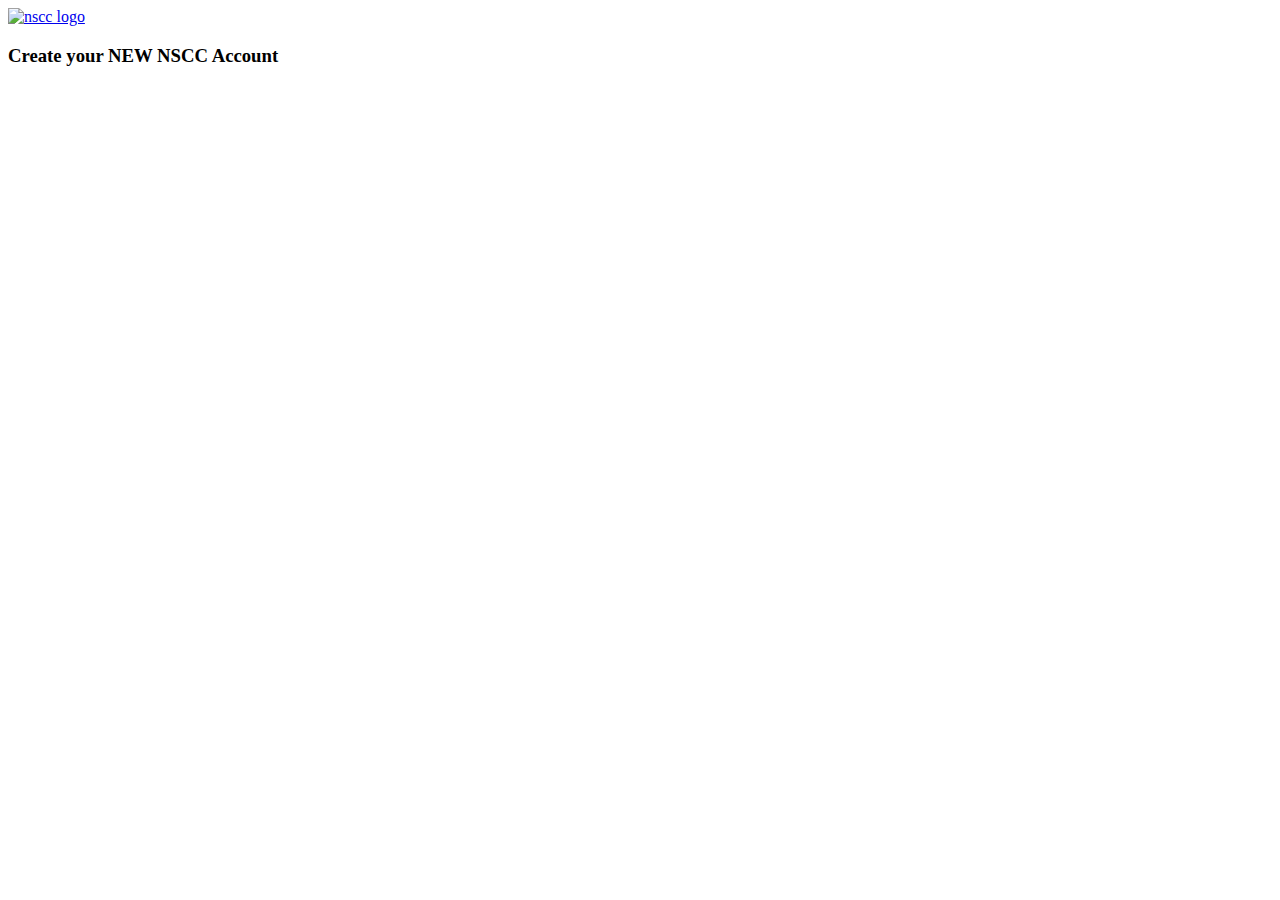
==== index.html @ 23b32c22 "commit" ====
<!DOCTYPE html>
<html lang="en">
	<head>
		<meta charset="utf-8" />
		<meta name="viewport" content="width=device-width, initial-scale=1, shrink-to-fit=no" />
		<meta name="description" content="" />
		<meta name="author" content="" />
		<title>Account Creation Form</title>
		<!-- favicon -->
		<link rel="icon" type="image/x-icon" href="im/favicon.ico" />
		<!-- fonts -->
		<link href="https://fonts.googleapis.com/css2?family=Open+Sans:ital,wght@0,300;0,400;0,600;0,700;0,800;1,300;1,400;1,600;1,700;1,800&display=swap" rel="stylesheet" />
		<!-- core theme ccs (includes bootstrap) -->
		<link href="css/styles.css" rel="stylesheet" />
		<link href="css/custom.css" rel="stylesheet" />
	</head>
	<body>
		<!-- responsive navbar -->
		<nav class="navbar navbar-expand-lg">
			<div class="container">
				<a class="navbar-brand" href="#"><img src="im/logo.png" alt="nscc logo" /></a>
			</div>
		</nav>
		<!-- end responsive navbar -->

		<!-- page content-->
		<div class="container">
			<div class="row bg_grey">
				<div class="col padding-x-15 padding-y-20">
					<h3>Create your NEW NSCC Account</h3>
				</div>
			</div>
		</div>
		<!-- end page content -->

		<!-- bootstrap core js -->
		<script src="https://cdn.jsdelivr.net/npm/bootstrap@5.2.3/dist/js/bootstrap.bundle.min.js"></script>
		<!-- core theme js -->
		<script src="js/scripts.js"></script>
	</body>
</html>
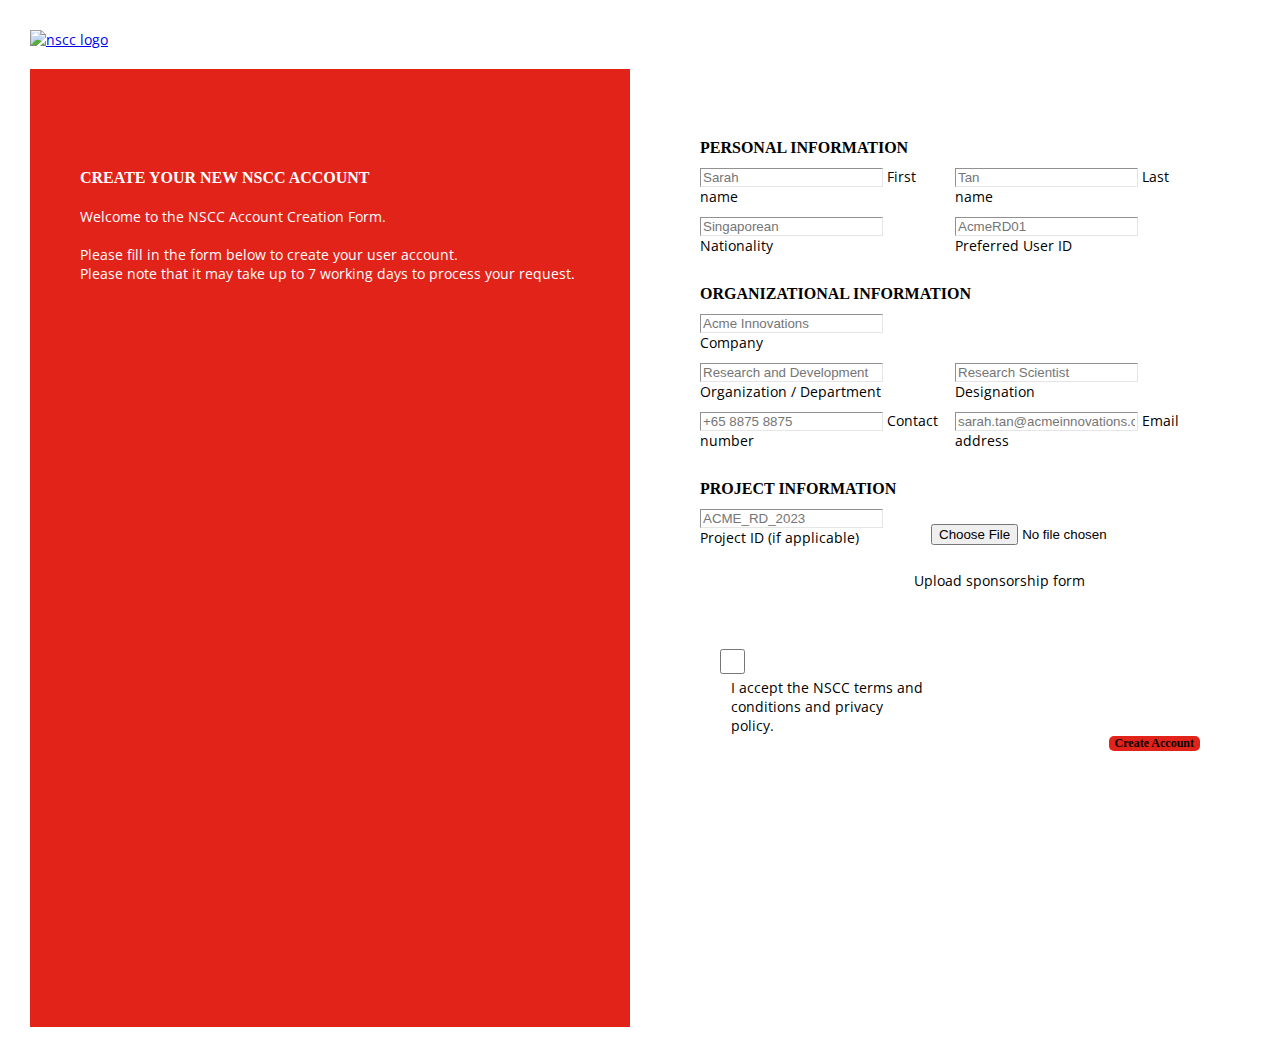
==== commit 79ce1f7f: "commit homepage change" ====
--- a/index.html
+++ b/index.html
@@ -13,25 +13,196 @@
 		<!-- core theme ccs (includes bootstrap) -->
 		<link href="css/styles.css" rel="stylesheet" />
 		<link href="css/custom.css" rel="stylesheet" />
+		<script src="https://www.google.com/recaptcha/api.js" async defer></script>
 	</head>
 	<body>
-		<!-- responsive navbar -->
-		<nav class="navbar navbar-expand-lg">
-			<div class="container">
+		<div class="new-container container-flex">
+			<navbar>
 				<a class="navbar-brand" href="#"><img src="im/logo.png" alt="nscc logo" /></a>
-			</div>
-		</nav>
-		<!-- end responsive navbar -->
-
-		<!-- page content-->
-		<div class="container">
-			<div class="row bg_grey">
-				<div class="col padding-x-15 padding-y-20">
-					<h3>Create your NEW NSCC Account</h3>
+			</navbar>
+			<div class="new-row row-flex">
+				<div class="start-content" id="start-content">
+					<h3>Create your new NSCC Account</h3>
+					<p>
+						Welcome to the NSCC Account Creation Form.<br />
+						<br />
+						Please fill in the form below to create your user account.<br class="hide-sm" />
+						Please note that it may take up to 7 working days to process your request.
+					</p>
+					<div class="hide-lg" style="display: flex; flex-direction: row; justify-content: flex-end">
+						<button id="continue0" type="button" class="btn btn-primary"><h4>Get started</h4></button>
+					</div>
+				</div>
+				<div class="form-content" id="form-content">
+					<div class="progress-bar vert-flex hide-md" id="progress-bar">
+						<span id="dot-1" class="dot"><h3 class="prevent-select">1</h3></span>
+						<div id="progress-line-1" class="progress-line">
+							<div id="progress-line-one" style="display: block; width: 0%; background-color: #e2231a"></div>
+						</div>
+						<span id="dot-2" class="dot"><h3 class="prevent-select">2</h3></span>
+						<div id="progress-line-2" class="progress-line">
+							<div id="progress-line-two" style="display: block; width: 0%; background-color: #e2231a"></div>
+						</div>
+						<span id="dot-3" class="dot"><h3 class="prevent-select">3</h3></span>
+						<div id="progress-line-3" class="progress-line">
+							<div id="progress-line-three" style="display: block; width: 0%; background-color: #e2231a"></div>
+						</div>
+						<span id="dot-4" class="dot"><h3 class="prevent-select">4</h3></span>
+					</div>
+					<div class="step-1 step-content" id="step-1">
+						<h3>Personal Information</h3>
+						<div class="form-group">
+							<div class="input-group has-validation">
+								<div class="form-floating">
+									<input type="text" class="form-control" id="floatingInput" placeholder="Sarah" />
+									<label for="floatingInput">First name</label>
+								</div>
+								<div class="invalid-feedback">This is a mandatory field.</div>
+							</div>
+							<div class="input-group has-validation">
+								<div class="form-floating">
+									<input type="text" class="form-control" id="floatingInput" placeholder="Tan" />
+									<label for="floatingPassword">Last name</label>
+								</div>
+								<div class="invalid-feedback">This is a mandatory field.</div>
+							</div>
+						</div>
+						<div class="form-group">
+							<div class="input-group has-validation">
+								<div class="form-floating">
+									<input type="text" class="form-control" id="floatingInput" placeholder="Singaporean" />
+									<label for="floatingInput">Nationality</label>
+								</div>
+								<div class="invalid-feedback">
+									Please select a valid nationality.<br />
+									Did you mean Singaporean?
+								</div>
+							</div>
+							<div class="input-group has-validation">
+								<div class="form-floating">
+									<input type="text" class="form-control" id="floatingInput" placeholder="AcmeRD01" />
+									<label for="floatingInput">Preferred User ID</label>
+								</div>
+								<div class="invalid-feedback">Please enter a unique user ID that is 8 characters or less.</div>
+							</div>
+						</div>
+						<div class="hide-md" style="display: flex; flex-direction: row; justify-content: flex-end">
+							<button id="continue1" type="button" class="btn btn-primary"><h4>Continue</h4></button>
+						</div>
+						<line class="hide-md"></line>
+					</div>
+					<div class="step-2 step-content" id="step-2">
+						<h3>Organizational Information</h3>
+						<div class="form-group">
+							<div class="input-group has-validation">
+								<div class="form-floating">
+									<input type="text" class="form-control" id="floatingInput" placeholder="Acme Innovations" />
+									<label for="floatingInput">Company</label>
+								</div>
+								<div class="invalid-feedback">This is a mandatory field.</div>
+							</div>
+							<div class="hide-sm"></div>
+						</div>
+						<div class="form-group">
+							<div class="input-group has-validation">
+								<div class="form-floating">
+									<input type="text" class="form-control" id="floatingInput" placeholder="Research and Development" />
+									<label for="floatingInput">Organization / Department</label>
+								</div>
+								<div class="invalid-feedback">This is a mandatory field.</div>
+							</div>
+							<div class="input-group has-validation">
+								<div class="form-floating">
+									<input type="text" class="form-control" id="floatingInput" placeholder="Research Scientist" />
+									<label for="floatingInput">Designation</label>
+								</div>
+								<div class="invalid-feedback">This is a mandatory field.</div>
+							</div>
+						</div>
+						<div class="form-group">
+							<div class="input-group has-validation">
+								<div class="form-floating">
+									<input type="tel" class="form-control" id="floatingInput" placeholder="+65 8875 8875" />
+									<label for="floatingInput">Contact number</label>
+								</div>
+								<div class="invalid-feedback">Please enter a valid Singapore phone number.</div>
+							</div>
+							<div class="input-group has-validation">
+								<div class="form-floating">
+									<input type="email" class="form-control" id="floatingInput" placeholder="sarah.tan@acmeinnovations.com" />
+									<label for="floatingInput">Email address</label>
+								</div>
+								<div class="invalid-feedback">Please enter a valid email address that is not from a private email domain (e.g. gmail.com, yahoo.com).</div>
+							</div>
+						</div>
+						<div class="hide-md" style="display: flex; flex-direction: row; justify-content: flex-end">
+							<button id="continue2" type="button" class="btn btn-primary"><h4>Continue</h4></button>
+						</div>
+						<line class="hide-md"></line>
+					</div>
+					<div class="step-3 step-content" id="step-3">
+						<h3>Project Information</h3>
+						<div class="form-group">
+							<div class="form-floating">
+								<input type="text" class="form-control" id="floatingInput" placeholder="ACME_RD_2023" />
+								<label for="floatingInput">Project ID (if applicable)</label>
+							</div>
+
+							<div class="input-group has-validation">
+								<div class="row-flex-max">
+									<input class="form-control" type="file" id="formFile" style="display: flex; padding: 16px; padding-left: 22px" />
+									<label for="formFile" class="form-label">Upload sponsorship form</label>
+								</div>
+								<div class="invalid-feedback">Please upload a valid sponsorship form in PDF or Word format with extension .pdf, .doc, or .docx.</div>
+							</div>
+						</div>
+
+						<div class="hide-md" style="display: flex; flex-direction: row; justify-content: flex-end">
+							<button id="continue3" type="button" class="btn btn-primary hide-lg"><h4>Continue</h4></button>
+						</div>
+						<line class="hide-md"></line>
+					</div>
+					<div class="step-4 step-content" id="step-4">
+						<form action="?" method="POST">
+							<div class="g-recaptcha" data-sitekey="6Le_RcMlAAAAAF-Tmm2ezyxMPNfmXVCSDBYBxPvW" data-size="normal"></div>
+						</form>
+
+						<div class="form-group">
+							<div class="input-group has-validation">
+								<div class="form-control" id="floatingInput" placeholder="sarah.tan@acmeinnovations.com" style="padding: 16px">
+									<div class="form-check">
+										<input class="form-check-input" type="checkbox" value="" id="flexCheckDefault" />
+										<label class="form-check-label" for="flexCheckDefault" style="font-size: 14px">I accept the NSCC terms and conditions and privacy policy.</label>
+									</div>
+								</div>
+								<div class="invalid-feedback">Please check the box to confirm that you accept the terms and conditions and privacy policy.</div>
+							</div>
+							<div style="display: flex; justify-content: flex-end; align-items: flex-end">
+								<div style="display: flex; flex-direction: row; justify-content: flex-end">
+									<button id="submit-button" type="button" class="btn btn-primary"><h4>Create Account</h4></button>
+								</div>
+							</div>
+						</div>
+
+						<line class="hide-md"></line>
+					</div>
 				</div>
 			</div>
 		</div>
-		<!-- end page content -->
+
+		<!-- HTML code for the overlay -->
+		<div id="overlay" class="overlay-container" style="display: none">
+			<div class="white-box">
+				<iframe src="https://embed.lottiefiles.com/animation/96237"></iframe>
+			</div>
+		</div>
+
+		<script src="js/custom.js"></script>
+
+		<!-- bootstrap core js -->
+		<script src="https://cdn.jsdelivr.net/npm/bootstrap@5.2.3/dist/js/bootstrap.bundle.min.js"></script>
+		<!-- core theme js -->
+		<script src="js/scripts.js"></script>
 
 		<!-- bootstrap core js -->
 		<script src="https://cdn.jsdelivr.net/npm/bootstrap@5.2.3/dist/js/bootstrap.bundle.min.js"></script>
--- a/css/custom.css
+++ b/css/custom.css
@@ -0,0 +1,414 @@
+/********** color **********/
+:root {
+	--color-offwhite: #e5e5e5;
+	--color-red: #e2231a;
+	--color-green: #cbcdc2;
+	--color-cool-grey: #788691;
+	--color-blue: #275da5;
+	--color-error-red: #f4333d;
+	--color-white: #ffffff;
+	--color-black: #000000;
+
+	--navbar-height: 62.1px;
+}
+
+/********** fonts **********/
+@font-face {
+	font-family: "d-dindin-bold";
+	src: url("../fonts/d-din-bold-webfont.woff2") format("woff2"), url("../fonts/d-din-bold-webfont.woff") format("woff");
+	font-weight: normal;
+	font-style: normal;
+}
+
+body {
+	font-family: "Open Sans", Arial, Helvetica, sans-serif;
+	font-size: 14px;
+
+	margin: 12px 15px;
+	padding: 0;
+
+	display: flex;
+	flex-direction: column;
+	justify-content: space-between;
+	row-gap: 12px;
+
+	height: 100vh;
+	overflow: hidden;
+}
+
+h6,
+.h6,
+h5,
+.h5,
+h4,
+.h4,
+h3,
+.h3,
+h2,
+.h2,
+h1,
+.h1,
+p,
+.p {
+	margin: 0;
+	padding: 0;
+}
+
+h3 {
+	font-family: "d-dindin-bold", serif;
+	font-size: 16px;
+	text-transform: uppercase;
+}
+
+h4 {
+	font-family: "d-dindin-bold", serif;
+	font-size: 12px;
+	line-height: 13px;
+
+	display: flex;
+	align-items: center;
+	text-align: center;
+
+	margin-top: 0rem;
+	margin-bottom: 0rem;
+}
+
+/********** flex **********/
+.flex {
+	display: flex;
+	flex-direction: column;
+	justify-content: space-between;
+	row-gap: 30px;
+}
+
+.vert-flex {
+	display: flex;
+	flex-direction: row;
+	justify-content: space-between;
+
+	align-items: center;
+}
+
+/********** navbar **********/
+.navbar-brand img {
+	width: 160px;
+	height: auto;
+}
+
+/********** button **********/
+.btn-primary {
+	--bs-btn-padding-y: 7px;
+	--bs-btn-padding-x: 20px;
+	background: var(--color-red);
+	border-radius: 5px;
+	border: var(--color-red);
+}
+
+.form-check-label {
+	display: flex;
+	padding-left: 15px;
+}
+
+.form-check-input {
+	width: 25px;
+	height: 25px;
+	box-shadow: none !important;
+}
+
+.form-check-input:focus {
+	border-width: 1.5px;
+	border-color: var(--color-blue);
+	background-color: var(--color-offwhite);
+}
+
+.form-check-input:checked {
+	background-color: var(--color-blue);
+}
+
+/********** line **********/
+line {
+	height: 1px;
+	background-color: var(--color-black);
+}
+
+/********** progress bar **********/
+.dot {
+	height: 40px;
+	width: 40px;
+	background-color: var(--color-offwhite);
+	border-radius: 50%;
+	display: inline-block;
+
+	color: var(--color-white);
+
+	border-style: solid;
+	border-width: 1.5px;
+	border-color: var(--color-white);
+
+	display: flex;
+	justify-content: center;
+	align-items: center;
+}
+
+.dot-red {
+	background-color: var(--color-red);
+}
+
+.progress-line {
+	display: flex;
+
+	height: 1.5px;
+	background-color: var(--color-offwhite);
+	flex-grow: 1;
+}
+
+/* Set the size of the progress bar */
+.progress-bar {
+	width: 100%;
+}
+
+/********** form field **********/
+.form-control {
+	box-shadow: none !important;
+	border-width: 1px;
+	border-color: var(--color-offwhite);
+}
+
+.form-control:focus {
+	border-width: 1.5px;
+	border-color: var(--color-blue);
+}
+
+.was-validated .form-control:invalid,
+.form-control.is-invalid {
+	border-width: 1.5px;
+	border-color: var(--color-error-red);
+	fill: var(--color-error-red);
+	background-image: url("data:image/svg+xml,%3csvg xmlns='http://www.w3.org/2000/svg' viewBox='0 0 12 12' width='12' height='12' fill='none' stroke='%23f4333d'%3e%3ccircle cx='6' cy='6' r='4.5'/%3e%3cpath stroke-linejoin='round' d='M5.8 3.6h.4L6 6.5z'/%3e%3ccircle cx='6' cy='8.2' r='.6' fill='%23f4333d' stroke='none'/%3e%3c/svg%3e");
+}
+
+.invalid-feedback {
+	display: none;
+	color: var(--color-error-red);
+	margin-top: 10px;
+	padding-left: 5px;
+	padding-right: 5px;
+}
+
+.form-label {
+	margin-top: 10px;
+	padding-left: 5px;
+	padding-right: 5px;
+}
+
+/********** mobile **********/
+body {
+	height: 100vh;
+	overflow: auto;
+	margin: 0;
+}
+
+.container-flex {
+	display: flex;
+	flex-direction: column;
+	gap: 12px;
+
+	padding: 12px 15px;
+}
+
+.row-flex {
+	display: grid;
+	grid-auto-flow: row;
+	grid-auto-columns: 1fr;
+	gap: 20px;
+}
+
+.row-flex-max {
+	display: grid;
+	grid-auto-flow: row;
+	grid-auto-columns: 1fr;
+	width: 100%;
+}
+
+.start-content {
+	flex-grow: 1;
+	color: var(--color-black);
+	background-color: var(--color-offwhite);
+	overflow-y: auto;
+
+	display: flex;
+	flex-direction: column;
+	gap: 30px;
+
+	padding: 50px 25px;
+}
+
+.form-content {
+	flex-grow: 1;
+	overflow-y: auto;
+
+	display: flex;
+	flex-direction: column;
+	gap: 30px;
+
+	padding: 25px 15px;
+}
+
+.form-group {
+	display: grid;
+	grid-auto-flow: row;
+	grid-auto-columns: 1fr;
+	gap: 10px;
+}
+
+.step-content {
+	display: flex;
+	flex-direction: column;
+	gap: 10px;
+}
+
+.hide-sm {
+	display: none;
+}
+
+/********** tablets **********/
+@media (min-width: 768px) {
+	body {
+		height: 100vh;
+		overflow: auto;
+		margin: 0;
+	}
+
+	.container-flex {
+		display: flex;
+		flex-direction: column;
+		gap: 16px;
+
+		padding: 16px 22px;
+	}
+
+	.row-flex {
+		display: grid;
+		grid-auto-flow: row;
+		grid-auto-columns: 1fr;
+		gap: 20px;
+	}
+
+	.start-content {
+		flex-grow: 1;
+		color: var(--color-black);
+		background-color: var(--color-offwhite);
+		overflow-y: auto;
+
+		display: flex;
+		flex-direction: column;
+		gap: 20px;
+
+		padding: 75px 35px;
+	}
+
+	.form-content {
+		flex-grow: 1;
+		background-color: var(--color-white);
+		overflow: auto;
+
+		display: flex;
+		flex-direction: column;
+		gap: 30px;
+
+		padding: 70px 50px;
+	}
+
+	.form-group {
+		display: grid;
+		grid-auto-flow: column;
+		grid-auto-columns: 1fr;
+		gap: 10px;
+	}
+
+	.hide-md {
+		display: none !important;
+	}
+
+	.hide-sm {
+		display: block;
+	}
+}
+
+/********** laptops **********/
+@media (min-width: 992px) {
+	body {
+		height: 100vh;
+		overflow: none;
+		margin: 0;
+	}
+
+	.container-flex {
+		display: flex;
+		flex-direction: column;
+		gap: 20px;
+
+		padding: 30px;
+	}
+
+	.row-flex {
+		display: grid;
+		grid-auto-flow: column;
+		grid-auto-columns: 1fr;
+		gap: 20px;
+	}
+	.start-content {
+		flex-grow: 1;
+		height: calc(100vh - var(--navbar-height) - 80px);
+		color: var(--color-white);
+		background-color: var(--color-red);
+		overflow-y: auto;
+
+		display: flex;
+		flex-direction: column;
+		gap: 20px;
+
+		padding: 100px 50px;
+	}
+	.form-content {
+		height: calc(100vh - var(--navbar-height) - 80px);
+		overflow: scroll;
+	}
+	.hide-md {
+		display: none !important;
+	}
+	.hide-lg {
+		display: none !important;
+	}
+	.hide-sm {
+		display: block;
+	}
+}
+
+/********** utilities **********/
+.prevent-select {
+	-webkit-user-select: none; /* Safari */
+	-ms-user-select: none; /* IE 10 and IE 11 */
+	user-select: none; /* Standard syntax */
+}
+
+/********** overlay **********/
+.overlay-container {
+	position: fixed;
+	z-index: 999;
+	top: 0;
+	left: 0;
+	width: 100%;
+	height: 100%;
+	background-color: rgba(0, 0, 0, 0.5);
+}
+
+.white-box {
+	position: absolute;
+	top: 50%;
+	left: 50%;
+	transform: translate(-50%, -50%);
+	background-color: white;
+	padding: 20px;
+	border-radius: 5px;
+}
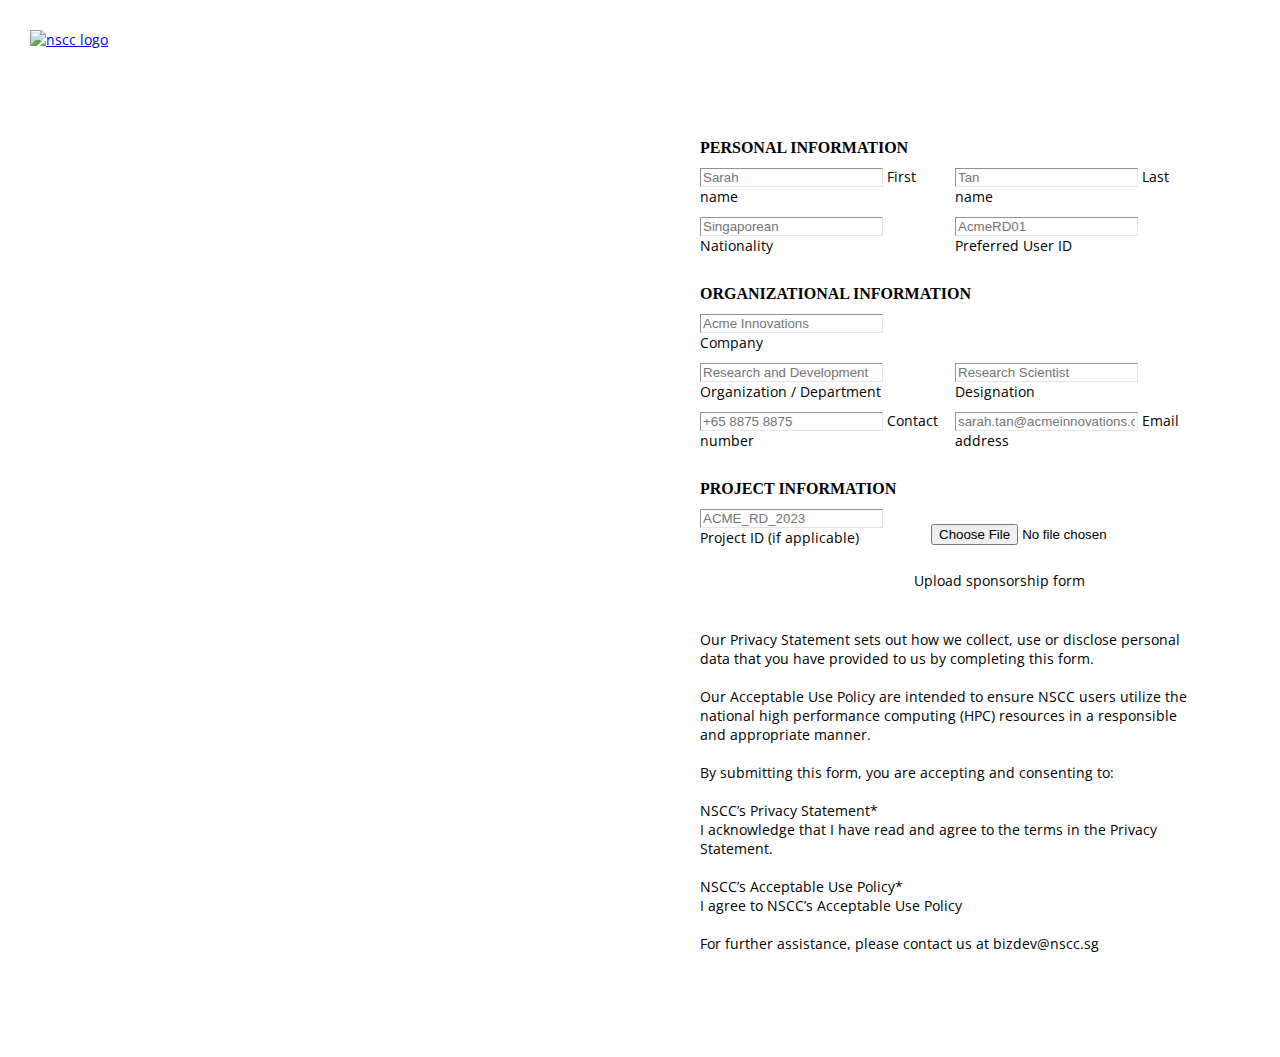
==== commit 8fbad89f: "commit homepage change" ====
--- a/index.html
+++ b/index.html
@@ -21,16 +21,19 @@
 				<a class="navbar-brand" href="#"><img src="im/logo.png" alt="nscc logo" /></a>
 			</navbar>
 			<div class="new-row row-flex">
-				<div class="start-content" id="start-content">
+				<div class="start-content background-image" id="start-content">
 					<h3>Create your new NSCC Account</h3>
 					<p>
-						Welcome to the NSCC Account Creation Form.<br />
+						Welcome to National Supercomputing Centre ("NSCC") Account Creation Form.<br />
 						<br />
-						Please fill in the form below to create your user account.<br class="hide-sm" />
-						Please note that it may take up to 7 working days to process your request.
+						Please complete the form to request for a user account.<br class="hide-sm" />
+						Kindly note that it will take 7 working days to process the creation of user account.
 					</p>
+					<div style="background-color: white; height: 1px"></div>
 					<div class="hide-lg" style="display: flex; flex-direction: row; justify-content: flex-end">
-						<button id="continue0" type="button" class="btn btn-primary"><h4>Get started</h4></button>
+						<button id="continue0" type="button" class="btn btn-primary">
+							<h4>Get started</h4>
+						</button>
 					</div>
 				</div>
 				<div class="form-content" id="form-content">
@@ -87,7 +90,9 @@
 							</div>
 						</div>
 						<div class="hide-md" style="display: flex; flex-direction: row; justify-content: flex-end">
-							<button id="continue1" type="button" class="btn btn-primary"><h4>Continue</h4></button>
+							<button id="continue1" type="button" class="btn btn-primary">
+								<h4>Continue</h4>
+							</button>
 						</div>
 						<line class="hide-md"></line>
 					</div>
@@ -135,8 +140,14 @@
 								<div class="invalid-feedback">Please enter a valid email address that is not from a private email domain (e.g. gmail.com, yahoo.com).</div>
 							</div>
 						</div>
-						<div class="hide-md" style="display: flex; flex-direction: row; justify-content: flex-end">
-							<button id="continue2" type="button" class="btn btn-primary"><h4>Continue</h4></button>
+						<div class="hide-md" style="display: flex; flex-direction: row; justify-content: space-between">
+							<button id="back1" type="button" class="btn btn-back">
+								<img src="im/back.svg" alt="Back Arrow" />
+								<h4>Back</h4>
+							</button>
+							<button id="continue2" type="button" class="btn btn-primary">
+								<h4>Continue</h4>
+							</button>
 						</div>
 						<line class="hide-md"></line>
 					</div>
@@ -157,8 +168,14 @@
 							</div>
 						</div>
 
-						<div class="hide-md" style="display: flex; flex-direction: row; justify-content: flex-end">
-							<button id="continue3" type="button" class="btn btn-primary hide-lg"><h4>Continue</h4></button>
+						<div class="hide-md" style="display: flex; flex-direction: row; justify-content: space-between">
+							<button id="back2" type="button" class="btn btn-back">
+								<img src="im/back.svg" alt="Back Arrow" />
+								<h4>Back</h4>
+							</button>
+							<button id="continue3" type="button" class="btn btn-primary">
+								<h4>Continue</h4>
+							</button>
 						</div>
 						<line class="hide-md"></line>
 					</div>
@@ -166,6 +183,22 @@
 						<form action="?" method="POST">
 							<div class="g-recaptcha" data-sitekey="6Le_RcMlAAAAAF-Tmm2ezyxMPNfmXVCSDBYBxPvW" data-size="normal"></div>
 						</form>
+
+						<p>
+							Our Privacy Statement sets out how we collect, use or disclose personal data that you have provided to us by completing this form.<br /><br />
+
+							Our Acceptable Use Policy are intended to ensure NSCC users utilize the national high performance computing (HPC) resources in a responsible and appropriate manner.<br /><br />
+
+							By submitting this form, you are accepting and consenting to:<br /><br />
+
+							NSCC’s Privacy Statement*<br />
+							I acknowledge that I have read and agree to the terms in the Privacy Statement.<br /><br />
+
+							NSCC’s Acceptable Use Policy*<br />
+							I agree to NSCC’s Acceptable Use Policy<br /><br />
+
+							For further assistance, please contact us at bizdev@nscc.sg
+						</p>
 
 						<div class="form-group">
 							<div class="input-group has-validation">
@@ -177,10 +210,14 @@
 								</div>
 								<div class="invalid-feedback">Please check the box to confirm that you accept the terms and conditions and privacy policy.</div>
 							</div>
-							<div style="display: flex; justify-content: flex-end; align-items: flex-end">
-								<div style="display: flex; flex-direction: row; justify-content: flex-end">
-									<button id="submit-button" type="button" class="btn btn-primary"><h4>Create Account</h4></button>
-								</div>
+							<div class="button-group">
+								<button id="back3" type="button" class="btn btn-back hide-md">
+									<img src="im/back.svg" alt="Back Arrow" />
+									<h4>Back</h4>
+								</button>
+								<button id="submit-button" type="button" class="btn btn-primary">
+									<h4>Create Account</h4>
+								</button>
 							</div>
 						</div>
 
--- a/css/custom.css
+++ b/css/custom.css
@@ -104,6 +104,29 @@
 	border: var(--color-red);
 }
 
+.btn-back {
+	display: flex;
+	flex-direction: row;
+	gap: 2px;
+
+	padding: 7px 5px;
+}
+
+.btn-back > h4 {
+	color: var(--color-black);
+	opacity: 25%;
+}
+
+.btn-back > img {
+	padding-top: 2px;
+}
+
+.button-group {
+	display: flex;
+	justify-content: space-between;
+	align-items: flex-end;
+}
+
 .form-check-label {
 	display: flex;
 	padding-left: 15px;
@@ -162,7 +185,6 @@
 	flex-grow: 1;
 }
 
-/* Set the size of the progress bar */
 .progress-bar {
 	width: 100%;
 }
@@ -201,6 +223,14 @@
 	padding-right: 5px;
 }
 
+.background-image {
+	background-image: url("/im/background-night.jpg");
+	background-size: cover;
+	background-position: center;
+	height: 100%;
+	width: auto;
+}
+
 /********** mobile **********/
 body {
 	height: 100vh;
@@ -231,9 +261,10 @@
 }
 
 .start-content {
+	height: calc(100vh - var(--navbar-height) - 36px);
 	flex-grow: 1;
-	color: var(--color-black);
-	background-color: var(--color-offwhite);
+	color: var(--color-white);
+	background-color: var(--color-white);
 	overflow-y: auto;
 
 	display: flex;
@@ -295,9 +326,10 @@
 	}
 
 	.start-content {
+		height: calc(100vh - var(--navbar-height) - 48px);
 		flex-grow: 1;
-		color: var(--color-black);
-		background-color: var(--color-offwhite);
+		color: var(--color-white);
+		background-color: var(--color-white);
 		overflow-y: auto;
 
 		display: flex;
@@ -324,6 +356,12 @@
 		grid-auto-flow: column;
 		grid-auto-columns: 1fr;
 		gap: 10px;
+	}
+
+	.button-group {
+		display: flex;
+		justify-content: flex-end;
+		align-items: flex-end;
 	}
 
 	.hide-md {
@@ -361,7 +399,7 @@
 		flex-grow: 1;
 		height: calc(100vh - var(--navbar-height) - 80px);
 		color: var(--color-white);
-		background-color: var(--color-red);
+		background-color: var(--color-white);
 		overflow-y: auto;
 
 		display: flex;
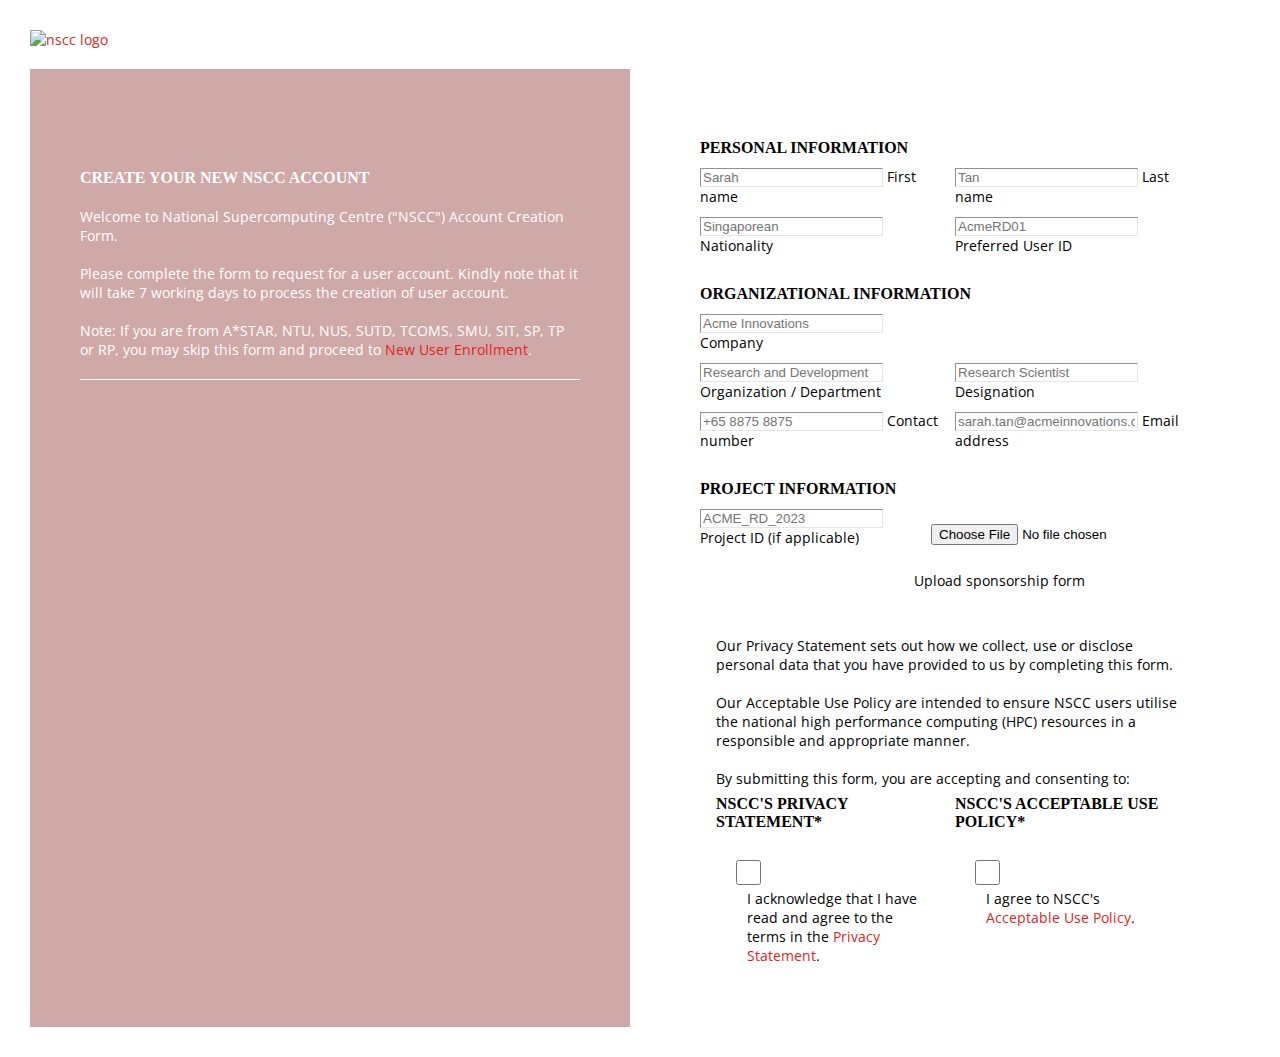
==== commit c09b3534: "commit homepage change" ====
--- a/index.html
+++ b/index.html
@@ -24,10 +24,9 @@
 				<div class="start-content background-image" id="start-content">
 					<h3>Create your new NSCC Account</h3>
 					<p>
-						Welcome to National Supercomputing Centre ("NSCC") Account Creation Form.<br />
-						<br />
-						Please complete the form to request for a user account.<br class="hide-sm" />
-						Kindly note that it will take 7 working days to process the creation of user account.
+						Welcome to National Supercomputing Centre ("NSCC") Account Creation Form.<br /><br />
+						Please complete the form to request for a user account. Kindly note that it will take 7 working days to process the creation of user account.<br /><br />
+						Note: If you are from A*STAR, NTU, NUS, SUTD, TCOMS, SMU, SIT, SP, TP or RP, you may skip this form and proceed to <a href="https://user.nscc.sg/saml/">New User Enrollment</a>.
 					</p>
 					<div style="background-color: white; height: 1px"></div>
 					<div class="hide-lg" style="display: flex; flex-direction: row; justify-content: flex-end">
@@ -180,36 +179,52 @@
 						<line class="hide-md"></line>
 					</div>
 					<div class="step-4 step-content" id="step-4">
-						<form action="?" method="POST">
-							<div class="g-recaptcha" data-sitekey="6Le_RcMlAAAAAF-Tmm2ezyxMPNfmXVCSDBYBxPvW" data-size="normal"></div>
-						</form>
-
-						<p>
-							Our Privacy Statement sets out how we collect, use or disclose personal data that you have provided to us by completing this form.<br /><br />
-
-							Our Acceptable Use Policy are intended to ensure NSCC users utilize the national high performance computing (HPC) resources in a responsible and appropriate manner.<br /><br />
-
-							By submitting this form, you are accepting and consenting to:<br /><br />
-
-							NSCC’s Privacy Statement*<br />
-							I acknowledge that I have read and agree to the terms in the Privacy Statement.<br /><br />
-
-							NSCC’s Acceptable Use Policy*<br />
-							I agree to NSCC’s Acceptable Use Policy<br /><br />
-
-							For further assistance, please contact us at bizdev@nscc.sg
-						</p>
-
-						<div class="form-group">
-							<div class="input-group has-validation">
-								<div class="form-control" id="floatingInput" placeholder="sarah.tan@acmeinnovations.com" style="padding: 16px">
-									<div class="form-check">
-										<input class="form-check-input" type="checkbox" value="" id="flexCheckDefault" />
-										<label class="form-check-label" for="flexCheckDefault" style="font-size: 14px">I accept the NSCC terms and conditions and privacy policy.</label>
+						<div class="form-control para-group">
+							<p>
+								Our Privacy Statement sets out how we collect, use or disclose personal data that you have provided to us by completing this form.<br /><br />
+								Our Acceptable Use Policy are intended to ensure NSCC users utilise the national high performance computing (HPC) resources in a responsible and appropriate manner.<br /><br />
+								By submitting this form, you are accepting and consenting to:
+							</p>
+
+							<div class="form-group">
+								<div class="step-content">
+									<h3>NSCC's Privacy Statement*</h3>
+									<div class="input-group has-validation">
+										<div class="form-control" id="floatingInput" style="padding: 16px">
+											<div class="form-check">
+												<input class="form-check-input" type="checkbox" value="" id="checkprivacystatement" />
+												<label class="form-check-label" for="checkprivacystatement" style="font-size: 14px"
+													><span>I acknowledge that I have read and agree to the terms in the <a href="https://www.nscc.sg/privacy-statement">Privacy Statement</a>.</span></label
+												>
+											</div>
+										</div>
+										<div class="invalid-feedback">Please check the box to confirm that you accept the terms and conditions and privacy policy.</div>
 									</div>
 								</div>
-								<div class="invalid-feedback">Please check the box to confirm that you accept the terms and conditions and privacy policy.</div>
-							</div>
+
+								<div class="step-content">
+									<h3>NSCC's Acceptable Use Policy*</h3>
+									<div class="input-group has-validation">
+										<div class="form-control" id="floatingInput" placeholder="sarah.tan@acmeinnovations.com" style="padding: 16px">
+											<div class="form-check">
+												<input class="form-check-input" type="checkbox" value="" id="checkaup" />
+												<label class="form-check-label" for="checkaup" style="font-size: 14px"
+													><span>I agree to NSCC's <a href="https://help.nscc.sg/aup/">Acceptable Use Policy</a>.</span></label
+												>
+											</div>
+										</div>
+										<div class="invalid-feedback">Please check the box to confirm that you accept the terms and conditions and privacy policy.</div>
+									</div>
+								</div>
+							</div>
+
+							<p>For further assistance, please contact us at <a href="mailto:bizdev@nscc.sg">bizdev@nscc.sg</a></p>
+						</div>
+
+						<div class="form-group">
+							<form action="?" method="POST">
+								<div class="g-recaptcha" data-sitekey="6Le_RcMlAAAAAF-Tmm2ezyxMPNfmXVCSDBYBxPvW" data-size="normal"></div>
+							</form>
 							<div class="button-group">
 								<button id="back3" type="button" class="btn btn-back hide-md">
 									<img src="im/back.svg" alt="Back Arrow" />
--- a/css/custom.css
+++ b/css/custom.css
@@ -8,6 +8,7 @@
 	--color-error-red: #f4333d;
 	--color-white: #ffffff;
 	--color-black: #000000;
+	--color-background: #cfa8a8;
 
 	--navbar-height: 62.1px;
 }
@@ -73,6 +74,11 @@
 	margin-bottom: 0rem;
 }
 
+a {
+	text-decoration: none;
+	color: var(--color-red);
+}
+
 /********** flex **********/
 .flex {
 	display: flex;
@@ -224,11 +230,20 @@
 }
 
 .background-image {
-	background-image: url("/im/background-night.jpg");
+	background-image: url("../im/background-optimized.jpg");
 	background-size: cover;
 	background-position: center;
 	height: 100%;
 	width: auto;
+}
+
+.para-group {
+	display: flex;
+	flex-direction: column;
+	gap: 7px;
+
+	padding: 16px;
+	font-size: 14px;
 }
 
 /********** mobile **********/
@@ -264,7 +279,7 @@
 	height: calc(100vh - var(--navbar-height) - 36px);
 	flex-grow: 1;
 	color: var(--color-white);
-	background-color: var(--color-white);
+	background-color: var(--color-background);
 	overflow-y: auto;
 
 	display: flex;
@@ -329,7 +344,7 @@
 		height: calc(100vh - var(--navbar-height) - 48px);
 		flex-grow: 1;
 		color: var(--color-white);
-		background-color: var(--color-white);
+		background-color: var(--color-background);
 		overflow-y: auto;
 
 		display: flex;
@@ -399,7 +414,7 @@
 		flex-grow: 1;
 		height: calc(100vh - var(--navbar-height) - 80px);
 		color: var(--color-white);
-		background-color: var(--color-white);
+		background-color: var(--color-background);
 		overflow-y: auto;
 
 		display: flex;
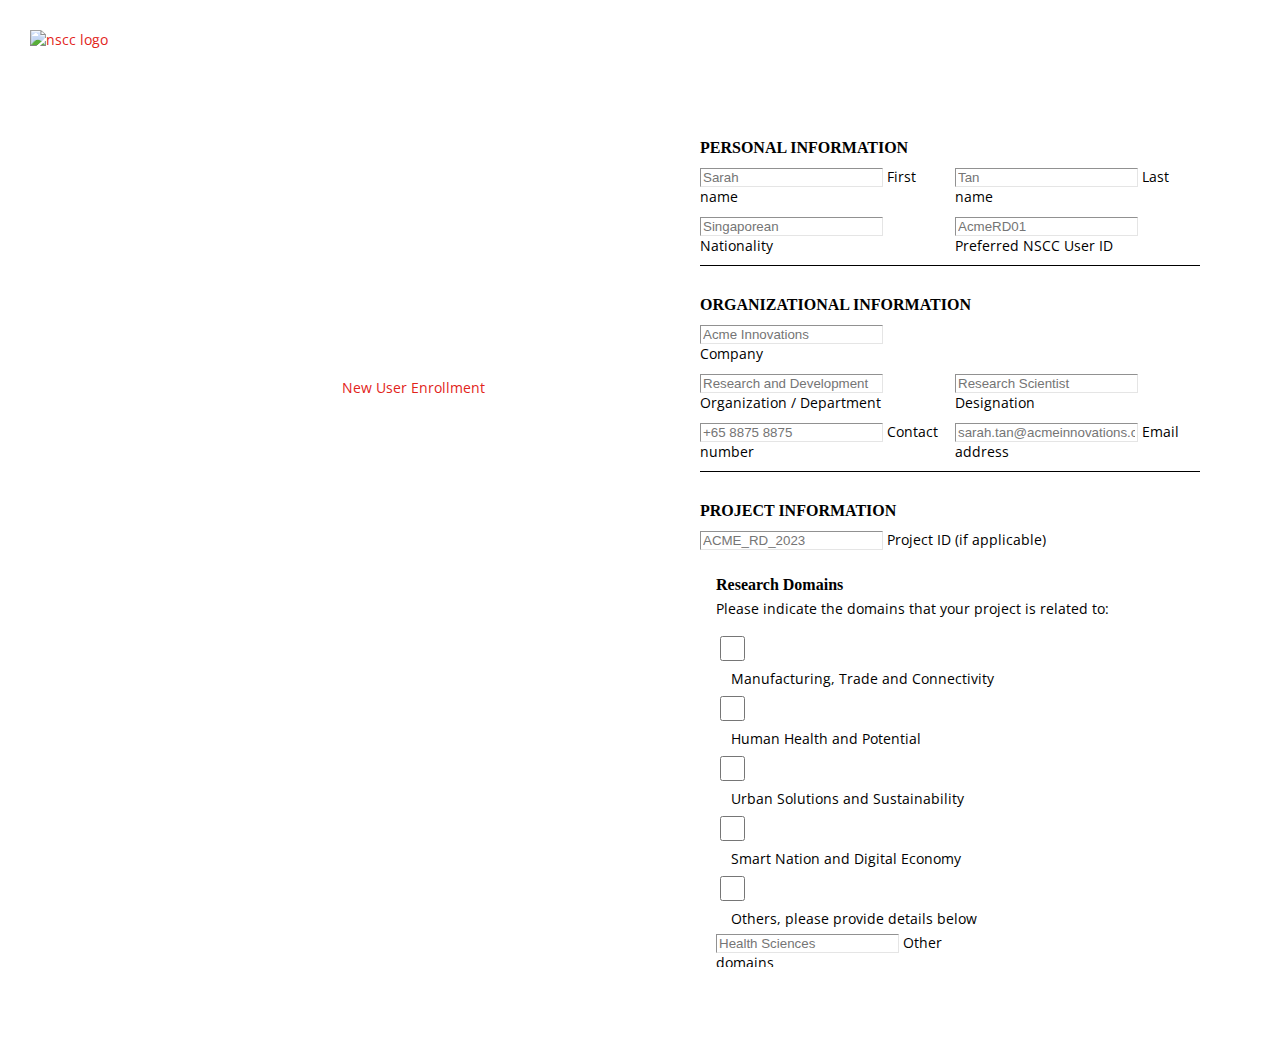
==== commit 5d8c18d4: "commit homepage change" ====
--- a/index.html
+++ b/index.html
@@ -21,20 +21,26 @@
 				<a class="navbar-brand" href="#"><img src="im/logo.png" alt="nscc logo" /></a>
 			</navbar>
 			<div class="new-row row-flex">
-				<div class="start-content background-image" id="start-content">
-					<h3>Create your new NSCC Account</h3>
-					<p>
-						Welcome to National Supercomputing Centre ("NSCC") Account Creation Form.<br /><br />
-						Please complete the form to request for a user account. Kindly note that it will take 7 working days to process the creation of user account.<br /><br />
-						Note: If you are from A*STAR, NTU, NUS, SUTD, TCOMS, SMU, SIT, SP, TP or RP, you may skip this form and proceed to <a href="https://user.nscc.sg/saml/">New User Enrollment</a>.
-					</p>
-					<div style="background-color: white; height: 1px"></div>
-					<div class="hide-lg" style="display: flex; flex-direction: row; justify-content: flex-end">
-						<button id="continue0" type="button" class="btn btn-primary">
-							<h4>Get started</h4>
-						</button>
+				<div class="video-container">
+					<video id="background-video" autoplay loop muted poster="./im/gradient.mp4">
+						<source src="./im/gradient.mp4" type="video/mp4" />
+					</video>
+					<div class="start-content" style="background: none" id="start-content">
+						<h3>Create your new NSCC Account</h3>
+						<p>
+							Welcome to National Supercomputing Centre ("NSCC") Account Creation Form.<br /><br />
+							Please complete the form to request for a user account. <br class="hide-sm" />Kindly note that it will take 7 working days to process the creation of user account.<br /><br />
+							Note: If you are from A*STAR, NTU, NUS, SUTD, TCOMS, SMU, SIT, SP, TP or RP, <br class="hide-sm" />you may skip this form and proceed to <a href="https://user.nscc.sg/saml/">New User Enrollment</a>.
+						</p>
+						<div style="background-color: white; height: 1px"></div>
+						<div class="hide-lg" style="display: flex; flex-direction: row; justify-content: flex-end">
+							<button id="continue0" type="button" class="btn btn-primary">
+								<h4>Get started</h4>
+							</button>
+						</div>
 					</div>
 				</div>
+
 				<div class="form-content" id="form-content">
 					<div class="progress-bar vert-flex hide-md" id="progress-bar">
 						<span id="dot-1" class="dot"><h3 class="prevent-select">1</h3></span>
@@ -83,17 +89,18 @@
 							<div class="input-group has-validation">
 								<div class="form-floating">
 									<input type="text" class="form-control" id="floatingInput" placeholder="AcmeRD01" />
-									<label for="floatingInput">Preferred User ID</label>
+									<label for="floatingInput">Preferred NSCC User ID</label>
 								</div>
 								<div class="invalid-feedback">Please enter a unique user ID that is 8 characters or less.</div>
 							</div>
 						</div>
+
 						<div class="hide-md" style="display: flex; flex-direction: row; justify-content: flex-end">
 							<button id="continue1" type="button" class="btn btn-primary">
 								<h4>Continue</h4>
 							</button>
 						</div>
-						<line class="hide-md"></line>
+						<line></line>
 					</div>
 					<div class="step-2 step-content" id="step-2">
 						<h3>Organizational Information</h3>
@@ -148,22 +155,95 @@
 								<h4>Continue</h4>
 							</button>
 						</div>
-						<line class="hide-md"></line>
+						<line></line>
 					</div>
 					<div class="step-3 step-content" id="step-3">
 						<h3>Project Information</h3>
-						<div class="form-group">
-							<div class="form-floating">
-								<input type="text" class="form-control" id="floatingInput" placeholder="ACME_RD_2023" />
-								<label for="floatingInput">Project ID (if applicable)</label>
-							</div>
-
-							<div class="input-group has-validation">
-								<div class="row-flex-max">
-									<input class="form-control" type="file" id="formFile" style="display: flex; padding: 16px; padding-left: 22px" />
-									<label for="formFile" class="form-label">Upload sponsorship form</label>
-								</div>
-								<div class="invalid-feedback">Please upload a valid sponsorship form in PDF or Word format with extension .pdf, .doc, or .docx.</div>
+						<div class="form-floating">
+							<input type="text" class="form-control" id="floatingInput" placeholder="ACME_RD_2023" />
+							<label for="floatingInput">Project ID (if applicable)</label>
+						</div>
+
+						<div class="form-control para-group">
+							<div class="checkbox-group">
+								<h3 style="text-transform: none">Research Domains</h3>
+								<p>Please indicate the domains that your project is related to:</p>
+							</div>
+							<div class="checkbox-group">
+								<div class="form-check">
+									<input class="form-check-input" type="checkbox" value="" id="researchdomain1" />
+									<label class="form-check-label" for="researchdomain1"> Manufacturing, Trade and Connectivity </label>
+								</div>
+								<div class="form-check">
+									<input class="form-check-input" type="checkbox" value="" id="researchdomain2" />
+									<label class="form-check-label" for="researchdomain2"> Human Health and Potential </label>
+								</div>
+								<div class="form-check">
+									<input class="form-check-input" type="checkbox" value="" id="researchdomain3" />
+									<label class="form-check-label" for="researchdomain3"> Urban Solutions and Sustainability </label>
+								</div>
+								<div class="form-check">
+									<input class="form-check-input" type="checkbox" value="" id="researchdomain4" />
+									<label class="form-check-label" for="researchdomain4"> Smart Nation and Digital Economy </label>
+								</div>
+								<div class="form-check">
+									<input class="form-check-input" type="checkbox" value="" id="researchdomain5" />
+									<label class="form-check-label" for="researchdomain5"> Others, please provide details below </label>
+								</div>
+								<div class="form-group">
+									<div class="input-group has-validation">
+										<div class="form-floating">
+											<input type="text" class="form-control" id="floatingInput" placeholder="Health Sciences" />
+											<label for="floatingInput">Other domains</label>
+										</div>
+										<div class="invalid-feedback">This field is mandatory as you selected "Others"</div>
+									</div>
+									<div class="hide-sm"></div>
+								</div>
+							</div>
+						</div>
+
+						<div class="form-control para-group">
+							<div class="checkbox-group">
+								<h3 style="text-transform: none">Research Collaboration</h3>
+								<p>Are you working with other government agencies or research collaborators?</p>
+							</div>
+							<div class="checkbox-group">
+								<div class="form-check">
+									<input class="form-check-input" type="radio" name="exampleRadios" id="researchcollaboration1" />
+									<label class="form-check-label" for="researchcollaboration1"> No </label>
+								</div>
+								<div class="form-check">
+									<input class="form-check-input" type="radio" name="exampleRadios" id="researchcollaboration2" />
+									<label class="form-check-label" for="researchcollaboration2"> Yes </label>
+								</div>
+							</div>
+							<div class="checkbox-group">
+								<p>If you answered “Yes” to the above, please indicate the name of the organization.</p>
+								<div class="form-group">
+									<div class="input-group has-validation">
+										<div class="form-floating">
+											<input type="text" class="form-control" id="floatingInput" placeholder="Acme Innovations" />
+											<label for="floatingInput">Name of organization</label>
+										</div>
+										<div class="invalid-feedback">This field is mandatory as you selected "Yes".</div>
+									</div>
+									<div class="hide-sm"></div>
+								</div>
+							</div>
+						</div>
+						<div class="form-control para-group">
+							<p>If you are part of a collaboration with existing users from NSCC Stakeholder organizations i.e. A*STAR, NTU, NUS and SUTD, please download the sponsorship form from <a href="https://www.nscc.sg/">LINK TBA by JX</a> and upload the completed form here.</p>
+
+							<div class="form-group">
+								<div class="input-group has-validation">
+									<div class="row-flex-max">
+										<input class="form-control" type="file" id="formFile" style="display: flex; padding: 16px; padding-left: 22px" />
+										<label for="formFile" class="form-label">Upload completed sponsorship form</label>
+									</div>
+									<div class="invalid-feedback">Please upload a valid sponsorship form in PDF or Word format with extension .pdf, .doc, or .docx.</div>
+								</div>
+								<div class="hide-sm"></div>
 							</div>
 						</div>
 
@@ -176,19 +256,20 @@
 								<h4>Continue</h4>
 							</button>
 						</div>
-						<line class="hide-md"></line>
+						<line></line>
 					</div>
 					<div class="step-4 step-content" id="step-4">
+						<h3>Policy Acceptance</h3>
 						<div class="form-control para-group">
 							<p>
 								Our Privacy Statement sets out how we collect, use or disclose personal data that you have provided to us by completing this form.<br /><br />
-								Our Acceptable Use Policy are intended to ensure NSCC users utilise the national high performance computing (HPC) resources in a responsible and appropriate manner.<br /><br />
+								Our Acceptable Use Policy are intended to ensure NSCC users utilize the national high performance computing (HPC) resources in a responsible and appropriate manner.<br /><br />
 								By submitting this form, you are accepting and consenting to:
 							</p>
 
 							<div class="form-group">
 								<div class="step-content">
-									<h3>NSCC's Privacy Statement*</h3>
+									<h3 style="text-transform: none">NSCC's Privacy Statement*</h3>
 									<div class="input-group has-validation">
 										<div class="form-control" id="floatingInput" style="padding: 16px">
 											<div class="form-check">
@@ -203,7 +284,7 @@
 								</div>
 
 								<div class="step-content">
-									<h3>NSCC's Acceptable Use Policy*</h3>
+									<h3 style="text-transform: none">NSCC's Acceptable Use Policy*</h3>
 									<div class="input-group has-validation">
 										<div class="form-control" id="floatingInput" placeholder="sarah.tan@acmeinnovations.com" style="padding: 16px">
 											<div class="form-check">
@@ -236,7 +317,7 @@
 							</div>
 						</div>
 
-						<line class="hide-md"></line>
+						<line></line>
 					</div>
 				</div>
 			</div>
@@ -246,6 +327,8 @@
 		<div id="overlay" class="overlay-container" style="display: none">
 			<div class="white-box">
 				<iframe src="https://embed.lottiefiles.com/animation/96237"></iframe>
+				<h3 style="text-transform: none">Your request has been submitted!</h3>
+				<p>Check your inbox for more details.</p>
 			</div>
 		</div>
 
--- a/css/custom.css
+++ b/css/custom.css
@@ -8,7 +8,7 @@
 	--color-error-red: #f4333d;
 	--color-white: #ffffff;
 	--color-black: #000000;
-	--color-background: #cfa8a8;
+	--color-background: #040218;
 
 	--navbar-height: 62.1px;
 }
@@ -136,6 +136,7 @@
 .form-check-label {
 	display: flex;
 	padding-left: 15px;
+	padding-top: 4px;
 }
 
 .form-check-input {
@@ -230,19 +231,38 @@
 }
 
 .background-image {
-	background-image: url("../im/background-optimized.jpg");
+	background-image: url("../im/gradient-static.jpg");
 	background-size: cover;
 	background-position: center;
 	height: 100%;
 	width: auto;
 }
 
+.video-container {
+	position: relative;
+}
+
+.video-container video {
+	width: 100%;
+	height: 100%;
+	position: absolute;
+	object-fit: cover;
+	z-index: -1;
+}
+
 .para-group {
 	display: flex;
 	flex-direction: column;
-	gap: 7px;
+	gap: 15px;
 
 	padding: 16px;
+	font-size: 14px;
+}
+
+.checkbox-group {
+	display: flex;
+	flex-direction: column;
+	gap: 5px;
 	font-size: 14px;
 }
 
@@ -464,4 +484,11 @@
 	background-color: white;
 	padding: 20px;
 	border-radius: 5px;
-}
+
+	display: flex;
+	flex-direction: column;
+	gap: 5px;
+
+	justify-content: center;
+	align-items: center;
+}
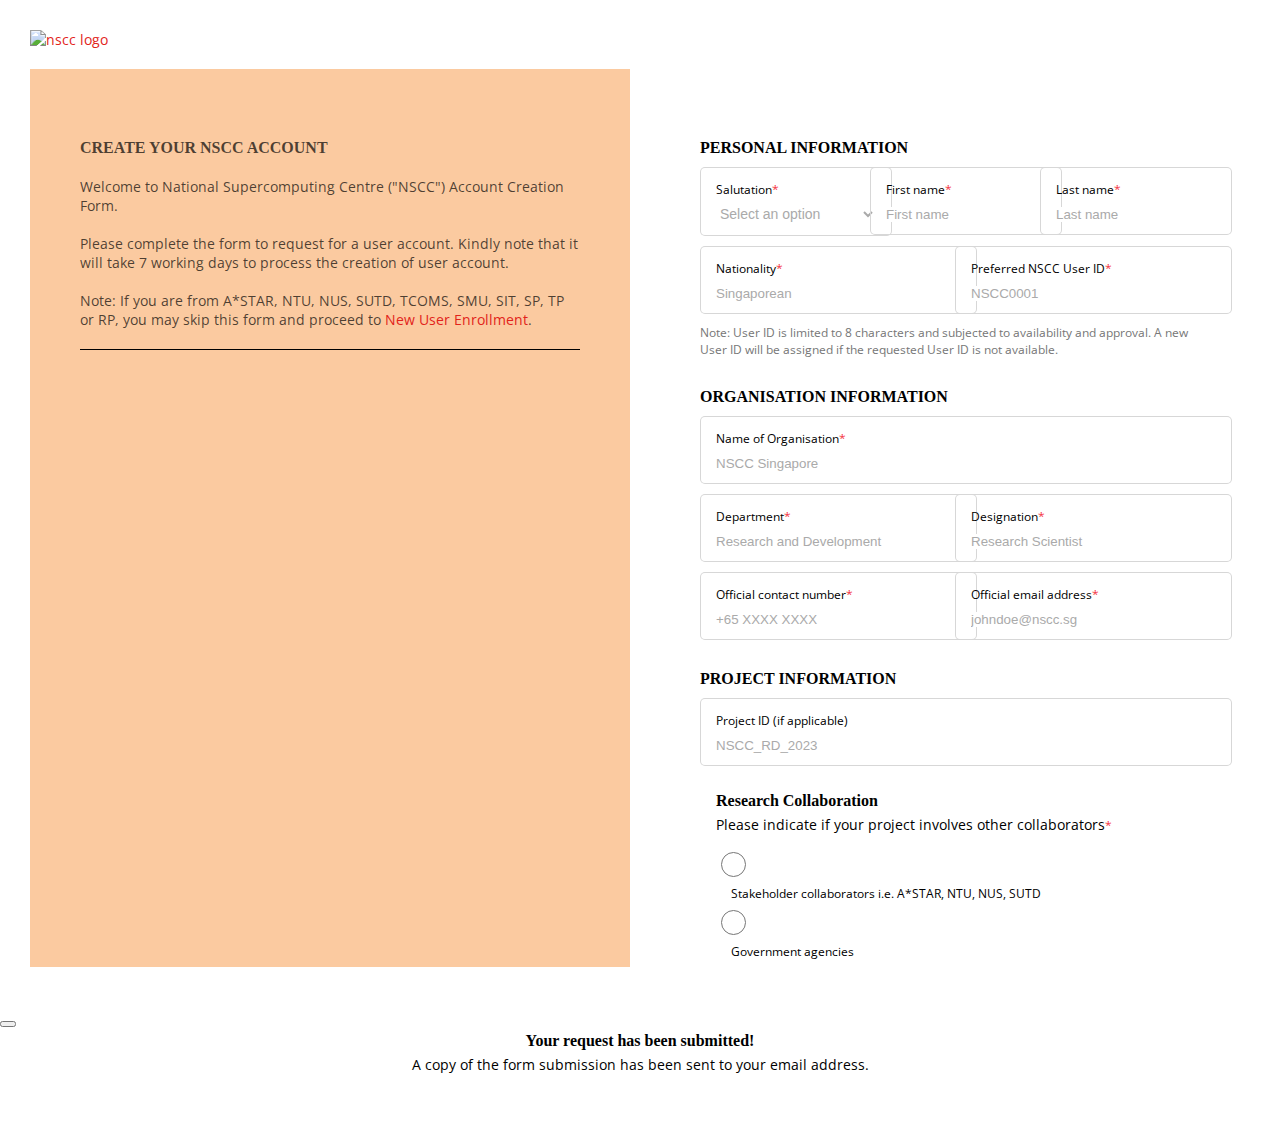
==== commit 880cbd0b: "Temp Upload" ====
--- a/index.html
+++ b/index.html
@@ -15,137 +15,200 @@
 		<link href="css/custom.css" rel="stylesheet" />
 		<script src="https://www.google.com/recaptcha/api.js" async defer></script>
 	</head>
+
 	<body>
 		<div class="new-container container-flex">
 			<navbar>
 				<a class="navbar-brand" href="#"><img src="im/logo.png" alt="nscc logo" /></a>
 			</navbar>
 			<div class="new-row row-flex">
-				<div class="video-container">
-					<video id="background-video" autoplay loop muted poster="./im/gradient.mp4">
-						<source src="./im/gradient.mp4" type="video/mp4" />
-					</video>
-					<div class="start-content" style="background: none" id="start-content">
-						<h3>Create your new NSCC Account</h3>
-						<p>
-							Welcome to National Supercomputing Centre ("NSCC") Account Creation Form.<br /><br />
-							Please complete the form to request for a user account. <br class="hide-sm" />Kindly note that it will take 7 working days to process the creation of user account.<br /><br />
-							Note: If you are from A*STAR, NTU, NUS, SUTD, TCOMS, SMU, SIT, SP, TP or RP, <br class="hide-sm" />you may skip this form and proceed to <a href="https://user.nscc.sg/saml/">New User Enrollment</a>.
-						</p>
-						<div style="background-color: white; height: 1px"></div>
-						<div class="hide-lg" style="display: flex; flex-direction: row; justify-content: flex-end">
-							<button id="continue0" type="button" class="btn btn-primary">
-								<h4>Get started</h4>
-							</button>
-						</div>
+				<div class="start-content" id="start-content">
+					<h3>Create your NSCC Account</h3>
+					<p>
+						Welcome to National Supercomputing Centre (&quot;NSCC&quot;) Account Creation Form.<br /><br />
+						Please complete the form to request for a user account. Kindly note that it will take 7 working days to process the creation of user account.<br /><br />
+						Note: If you are from A*STAR, NTU, NUS, SUTD, TCOMS, SMU, SIT, SP, TP or RP, you may skip this form and proceed to <a href="https://user.nscc.sg/saml/">New User Enrollment</a>.
+					</p>
+					<div style="background-color: black; height: 1px"></div>
+					<div class="hide-lg" style="display: flex; flex-direction: row; justify-content: flex-end">
+						<button id="continue0" type="button" class="btn btn-primary">
+							<h4>Get started</h4>
+						</button>
 					</div>
 				</div>
 
 				<div class="form-content" id="form-content">
 					<div class="progress-bar vert-flex hide-md" id="progress-bar">
-						<span id="dot-1" class="dot"><h3 class="prevent-select">1</h3></span>
+						<span id="dot-1" class="dot">
+							<h3 class="prevent-select">1</h3>
+						</span>
 						<div id="progress-line-1" class="progress-line">
 							<div id="progress-line-one" style="display: block; width: 0%; background-color: #e2231a"></div>
 						</div>
-						<span id="dot-2" class="dot"><h3 class="prevent-select">2</h3></span>
+						<span id="dot-2" class="dot">
+							<h3 class="prevent-select">2</h3>
+						</span>
 						<div id="progress-line-2" class="progress-line">
 							<div id="progress-line-two" style="display: block; width: 0%; background-color: #e2231a"></div>
 						</div>
-						<span id="dot-3" class="dot"><h3 class="prevent-select">3</h3></span>
+						<span id="dot-3" class="dot">
+							<h3 class="prevent-select">3</h3>
+						</span>
 						<div id="progress-line-3" class="progress-line">
 							<div id="progress-line-three" style="display: block; width: 0%; background-color: #e2231a"></div>
 						</div>
-						<span id="dot-4" class="dot"><h3 class="prevent-select">4</h3></span>
+						<span id="dot-4" class="dot">
+							<h3 class="prevent-select">4</h3>
+						</span>
 					</div>
 					<div class="step-1 step-content" id="step-1">
 						<h3>Personal Information</h3>
+
 						<div class="form-group">
-							<div class="input-group has-validation">
-								<div class="form-floating">
-									<input type="text" class="form-control" id="floatingInput" placeholder="Sarah" />
-									<label for="floatingInput">First name</label>
-								</div>
-								<div class="invalid-feedback">This is a mandatory field.</div>
-							</div>
-							<div class="input-group has-validation">
-								<div class="form-floating">
-									<input type="text" class="form-control" id="floatingInput" placeholder="Tan" />
-									<label for="floatingPassword">Last name</label>
-								</div>
-								<div class="invalid-feedback">This is a mandatory field.</div>
-							</div>
-						</div>
+							<div class="floating-label">
+								<div class="form-field border-normal">
+									<div>
+										<label class="required" for="salutation">Salutation</label>
+									</div>
+									<select name="salutation" id="salutation" data-validation="">
+										<option value="Default">Select an option</option>
+										<option value="Mr">Mr</option>
+										<option value="Mrs">Mrs</option>
+										<option value="Ms">Ms</option>
+										<option value="Dr">Dr</option>
+										<option value="Prof">Prof</option>
+									</select>
+								</div>
+								<span id="salutation-error" class="error-message"></span>
+							</div>
+
+							<div class="floating-label">
+								<div class="form-field border-normal" onclick="selectInputField('firstname')">
+									<div>
+										<label class="required" for="firstname">First name</label>
+									</div>
+									<div>
+										<input type="text" id="firstname" name="firstname" placeholder="First name" data-validation="required flow-g step-1" data-error-message="" onblur="removeFocusClass('firstname'); validateFormField('firstname')" onfocus="addFocusClass('firstname')" />
+									</div>
+								</div>
+								<span id="firstname-error" class="error-message"></span>
+							</div>
+
+							<div class="floating-label">
+								<div class="form-field border-normal" onclick="selectInputField('lastname')">
+									<div>
+										<label class="required" for="lastname">Last name</label>
+									</div>
+									<div>
+										<input type="text" id="lastname" name="lastname" placeholder="Last name" data-validation="required flow-g step-1" data-error-message="" onblur="removeFocusClass('lastname'); validateFormField('lastname')" onfocus="addFocusClass('lastname')" />
+									</div>
+								</div>
+								<span id="lastname-error" class="error-message"></span>
+							</div>
+						</div>
+
 						<div class="form-group">
-							<div class="input-group has-validation">
-								<div class="form-floating">
-									<input type="text" class="form-control" id="floatingInput" placeholder="Singaporean" />
-									<label for="floatingInput">Nationality</label>
-								</div>
-								<div class="invalid-feedback">
-									Please select a valid nationality.<br />
-									Did you mean Singaporean?
-								</div>
-							</div>
-							<div class="input-group has-validation">
-								<div class="form-floating">
-									<input type="text" class="form-control" id="floatingInput" placeholder="AcmeRD01" />
-									<label for="floatingInput">Preferred NSCC User ID</label>
-								</div>
-								<div class="invalid-feedback">Please enter a unique user ID that is 8 characters or less.</div>
-							</div>
-						</div>
+							<div class="floating-label">
+								<div class="form-field border-normal" onclick="selectInputField('nationality')">
+									<div>
+										<label class="required" for="nationality">Nationality</label>
+									</div>
+									<div>
+										<input type="text" id="nationality" name="nationality" placeholder="Singaporean" data-validation="required flow-g step-1" data-error-message="" onblur="removeFocusClass('nationality'); validateFormField('nationality')" onfocus="addFocusClass('nationality')" />
+									</div>
+								</div>
+								<span id="nationality-error" class="error-message"></span>
+							</div>
+
+							<div class="floating-label">
+								<div class="form-field border-normal" onclick="selectInputField('userid')">
+									<div>
+										<label class="required" for="userid">Preferred NSCC User ID</label>
+									</div>
+									<div>
+										<input type="text" id="userid" name="userid" placeholder="NSCC0001" data-validation="required flow-g userid step-1" data-error-message="" onblur="removeFocusClass('userid'); validateFormField('userid')" onfocus="addFocusClass('userid')" />
+									</div>
+								</div>
+								<span id="userid-error" class="error-message"></span>
+							</div>
+						</div>
+						<span class="help-message">Note: User ID is limited to 8 characters and subjected to availability and approval. A new User ID will be assigned if the requested User ID is not available. </span>
 
 						<div class="hide-md" style="display: flex; flex-direction: row; justify-content: flex-end">
 							<button id="continue1" type="button" class="btn btn-primary">
 								<h4>Continue</h4>
 							</button>
 						</div>
-						<line></line>
+						<line class="hide-md"></line>
 					</div>
 					<div class="step-2 step-content" id="step-2">
-						<h3>Organizational Information</h3>
+						<h3>Organisation Information</h3>
 						<div class="form-group">
-							<div class="input-group has-validation">
-								<div class="form-floating">
-									<input type="text" class="form-control" id="floatingInput" placeholder="Acme Innovations" />
-									<label for="floatingInput">Company</label>
-								</div>
-								<div class="invalid-feedback">This is a mandatory field.</div>
-							</div>
-							<div class="hide-sm"></div>
-						</div>
+							<div class="floating-label">
+								<div class="form-field border-normal" onclick="selectInputField('organisation')">
+									<div>
+										<label class="required" for="organisation">Name of Organisation</label>
+									</div>
+									<div>
+										<input type="text" id="organisation" name="organisation" placeholder="NSCC Singapore" data-validation="required flow-g step-2" data-error-message="" onblur="removeFocusClass('organisation'); validateFormField('organisation')" onfocus="addFocusClass('organisation')" />
+									</div>
+								</div>
+								<span id="organisation-error" class="error-message"></span>
+							</div>
+						</div>
+
 						<div class="form-group">
-							<div class="input-group has-validation">
-								<div class="form-floating">
-									<input type="text" class="form-control" id="floatingInput" placeholder="Research and Development" />
-									<label for="floatingInput">Organization / Department</label>
-								</div>
-								<div class="invalid-feedback">This is a mandatory field.</div>
-							</div>
-							<div class="input-group has-validation">
-								<div class="form-floating">
-									<input type="text" class="form-control" id="floatingInput" placeholder="Research Scientist" />
-									<label for="floatingInput">Designation</label>
-								</div>
-								<div class="invalid-feedback">This is a mandatory field.</div>
-							</div>
-						</div>
+							<div class="floating-label">
+								<div class="form-field border-normal" onclick="selectInputField('department')">
+									<div>
+										<label class="required" for="department">Department</label>
+									</div>
+									<div>
+										<input type="text" id="department" name="department" placeholder="Research and Development" data-validation="required flow-g step-2" data-error-message="" onblur="removeFocusClass('department'); validateFormField('department')" onfocus="addFocusClass('department')" />
+									</div>
+								</div>
+								<span id="department-error" class="error-message"></span>
+							</div>
+
+							<div class="floating-label">
+								<div class="form-field border-normal" onclick="selectInputField('designation')">
+									<div>
+										<label class="required" for="designation">Designation</label>
+									</div>
+									<div>
+										<input type="text" id="designation" name="designation" placeholder="Research Scientist" data-validation="required flow-g step-2" data-error-message="" onblur="removeFocusClass('designation'); validateFormField('designation')" onfocus="addFocusClass('designation')" />
+									</div>
+								</div>
+								<span id="designation-error" class="error-message"></span>
+							</div>
+						</div>
+
 						<div class="form-group">
-							<div class="input-group has-validation">
-								<div class="form-floating">
-									<input type="tel" class="form-control" id="floatingInput" placeholder="+65 8875 8875" />
-									<label for="floatingInput">Contact number</label>
-								</div>
-								<div class="invalid-feedback">Please enter a valid Singapore phone number.</div>
-							</div>
-							<div class="input-group has-validation">
-								<div class="form-floating">
-									<input type="email" class="form-control" id="floatingInput" placeholder="sarah.tan@acmeinnovations.com" />
-									<label for="floatingInput">Email address</label>
-								</div>
-								<div class="invalid-feedback">Please enter a valid email address that is not from a private email domain (e.g. gmail.com, yahoo.com).</div>
-							</div>
-						</div>
+							<div class="floating-label">
+								<div class="form-field border-normal" onclick="selectInputField('contact_number')">
+									<div>
+										<label class="required" for="contact_number">Official contact number</label>
+									</div>
+									<div>
+										<input type="text" id="contact_number" name="contact_number" placeholder="+65 XXXX XXXX" data-validation="required flow-g step-2" data-error-message="" onblur="removeFocusClass('contact_number'); validateFormField('contact_number')" onfocus="addFocusClass('contact_number')" />
+									</div>
+								</div>
+								<span id="contact_number-error" class="error-message"></span>
+							</div>
+
+							<div class="floating-label">
+								<div class="form-field border-normal" onclick="selectInputField('email_address')">
+									<div>
+										<label class="required" for="email_address">Official email address</label>
+									</div>
+									<div>
+										<input type="email" id="email_address" name="email_address" placeholder="johndoe@nscc.sg" data-validation="required flow-g step-2 email" data-error-message="" onblur="removeFocusClass('email_address'); validateFormField('email_address')" onfocus="addFocusClass('email_address')" />
+									</div>
+								</div>
+								<span id="email_address-error" class="error-message"></span>
+							</div>
+						</div>
+
 						<div class="hide-md" style="display: flex; flex-direction: row; justify-content: space-between">
 							<button id="back1" type="button" class="btn btn-back">
 								<img src="im/back.svg" alt="Back Arrow" />
@@ -155,21 +218,78 @@
 								<h4>Continue</h4>
 							</button>
 						</div>
-						<line></line>
-					</div>
+						<line class="hide-md"></line>
+					</div>
+					
 					<div class="step-3 step-content" id="step-3">
 						<h3>Project Information</h3>
-						<div class="form-floating">
-							<input type="text" class="form-control" id="floatingInput" placeholder="ACME_RD_2023" />
-							<label for="floatingInput">Project ID (if applicable)</label>
+						<div class="form-group">
+							<div class="floating-label">
+								<div class="form-field border-normal" onclick="selectInputField('projec_id')">
+									<div>
+										<label for="projec_id">Project ID (if applicable)</label>
+									</div>
+									<div>
+										<input type="text" id="projec_id" name="projec_id" placeholder="NSCC_RD_2023" data-validation="" data-error-message="" onblur="removeFocusClass('projec_id'); validateFormField('projec_id')" onfocus="addFocusClass('projec_id')" />
+									</div>
+								</div>
+								<span id="projec_id-error" class="error-message"></span>
+							</div>
 						</div>
 
 						<div class="form-control para-group">
 							<div class="checkbox-group">
+								<h3 style="text-transform: none">Research Collaboration</h3>
+								<p class="required">Please indicate if your project involves other collaborators</p>
+							</div>
+							<div class="checkbox-group">
+								<div class="form-check">
+									<input class="form-check-input" onclick="handleRadioChange('A')" type="radio" name="exampleRadios" id="researchcollaboration1" />
+									<label class="form-check-label" onclick="handleRadioChange('A')" for="researchcollaboration1"> Stakeholder collaborators i.e. A*STAR, NTU, NUS, SUTD </label>
+								</div>
+								<div class="form-check">
+									<input class="form-check-input" onclick="handleRadioChange('B')" type="radio" name="exampleRadios" id="researchcollaboration2" />
+									<label class="form-check-label" onclick="handleRadioChange('B')" for="researchcollaboration2"> Government agencies </label>
+								</div>
+								<div class="form-check">
+									<input class="form-check-input" onclick="handleRadioChange('C')" type="radio" name="exampleRadios" id="researchcollaboration3" />
+									<label class="form-check-label" onclick="handleRadioChange('C')" for="researchcollaboration3"> Other research collaborators such as IHLs or corporations </label>
+								</div>
+								<div class="form-check">
+									<input class="form-check-input" onclick="handleRadioChange('D')" type="radio" name="exampleRadios" id="researchcollaboration4" />
+									<label class="form-check-label" onclick="handleRadioChange('D')" for="researchcollaboration4"> The project does not involve other collaborators </label>
+								</div>
+							</div>
+							<div class="floating-label option-b">
+								<div class="form-field border-normal" onclick="selectInputField('governmentagencies')">
+									<div>
+										<label class="required" for="governmentagencies">Specify the government agencies</label>
+									</div>
+									<div>
+										<input type="text" id="governmentagencies" name="governmentagencies" placeholder="Singapore Consortium for Synthetic Biology" data-validation="required flow-c step-3" data-error-message="This field is required for the selection of &ldquo;Government agencies&rdquo;" onblur="removeFocusClass('governmentagencies'); validateFormField('governmentagencies')" onfocus="addFocusClass('governmentagencies')" />
+									</div>
+								</div>
+								<span id="governmentagencies-error" class="error-message"></span>
+							</div>
+							<div class="floating-label option-c">
+								<div class="form-field border-normal" onclick="selectInputField('otherresearchcollaborators')">
+									<div>
+										<label class="required" for="otherresearchcollaborators">Specify the other research collaborators</label>
+									</div>
+									<div>
+										<input type="text" id="otherresearchcollaborators" name="otherresearchcollaborators" placeholder="IHLs or corporations" data-validation="required flow-d step-3" data-error-message="Please specify the other research collaborators" onblur="removeFocusClass('otherresearchcollaborators'); validateFormField('otherresearchcollaborators')" onfocus="addFocusClass('otherresearchcollaborators')" />
+									</div>
+								</div>
+								<span id="otherresearchcollaborators-error" class="error-message"></span>
+							</div>
+						</div>
+
+						<div class="flow-a form-control para-group hide-start">
+							<div class="checkbox-group">
 								<h3 style="text-transform: none">Research Domains</h3>
-								<p>Please indicate the domains that your project is related to:</p>
-							</div>
-							<div class="checkbox-group">
+								<p class="required">Please indicate the domains that your project is related to</p>
+							</div>
+							<div class="checkbox-group checkbox-researchdomain">
 								<div class="form-check">
 									<input class="form-check-input" type="checkbox" value="" id="researchdomain1" />
 									<label class="form-check-label" for="researchdomain1"> Manufacturing, Trade and Connectivity </label>
@@ -190,60 +310,258 @@
 									<input class="form-check-input" type="checkbox" value="" id="researchdomain5" />
 									<label class="form-check-label" for="researchdomain5"> Others, please provide details below </label>
 								</div>
-								<div class="form-group">
-									<div class="input-group has-validation">
-										<div class="form-floating">
-											<input type="text" class="form-control" id="floatingInput" placeholder="Health Sciences" />
-											<label for="floatingInput">Other domains</label>
-										</div>
-										<div class="invalid-feedback">This field is mandatory as you selected "Others"</div>
-									</div>
-									<div class="hide-sm"></div>
-								</div>
-							</div>
-						</div>
-
-						<div class="form-control para-group">
-							<div class="checkbox-group">
-								<h3 style="text-transform: none">Research Collaboration</h3>
-								<p>Are you working with other government agencies or research collaborators?</p>
-							</div>
-							<div class="checkbox-group">
-								<div class="form-check">
-									<input class="form-check-input" type="radio" name="exampleRadios" id="researchcollaboration1" />
-									<label class="form-check-label" for="researchcollaboration1"> No </label>
-								</div>
-								<div class="form-check">
-									<input class="form-check-input" type="radio" name="exampleRadios" id="researchcollaboration2" />
-									<label class="form-check-label" for="researchcollaboration2"> Yes </label>
-								</div>
-							</div>
-							<div class="checkbox-group">
-								<p>If you answered “Yes” to the above, please indicate the name of the organization.</p>
-								<div class="form-group">
-									<div class="input-group has-validation">
-										<div class="form-floating">
-											<input type="text" class="form-control" id="floatingInput" placeholder="Acme Innovations" />
-											<label for="floatingInput">Name of organization</label>
-										</div>
-										<div class="invalid-feedback">This field is mandatory as you selected "Yes".</div>
-									</div>
-									<div class="hide-sm"></div>
-								</div>
-							</div>
-						</div>
-						<div class="form-control para-group">
-							<p>If you are part of a collaboration with existing users from NSCC Stakeholder organizations i.e. A*STAR, NTU, NUS and SUTD, please download the sponsorship form from <a href="https://www.nscc.sg/">LINK TBA by JX</a> and upload the completed form here.</p>
+								<span id="researchdomaincheckbox-error" class="error-message"></span>
+							</div>
+							<div class="floating-label" style="display: none">
+								<div class="form-field border-normal" onclick="selectInputField('otherdomains')">
+									<div>
+										<label class="required" for="otherdomains">Please specify the other domains</label>
+									</div>
+									<div>
+										<input type="text" id="otherdomains" name="otherdomains" placeholder="Other domains" data-validation="required flow-e step-3" data-error-message="" onblur="removeFocusClass('otherdomains'); validateFormField('otherdomains')" onfocus="addFocusClass('otherdomains')" />
+									</div>
+								</div>
+								<span id="otherdomains-error" class="error-message"></span>
+							</div>
+						</div>
+
+						<div class="flow-a form-control para-group">
+							<div class="checkbox-group">
+								<h3 style="text-transform: none">Project Details</h3>
+								<p class="required">Is your research project linked to a National Programme?</p>
+							</div>
+							<div class="checkbox-group">
+								<div class="form-check">
+									<input class="form-check-input" onclick="noyesChange('A')" type="radio" name="nationalprogrammeradio" id="nationalprogrammeradio1" />
+									<label class="form-check-label" onclick="noyesChange('A')" for="nationalprogrammeradio1"> No </label>
+								</div>
+								<div class="form-check">
+									<input class="form-check-input" onclick="noyesChange('B')" type="radio" name="nationalprogrammeradio" id="nationalprogrammeradio2" />
+									<label class="form-check-label" onclick="noyesChange('B')" for="nationalprogrammeradio2"> Yes </label>
+								</div>
+								<span id="nationalprogrammeradio-error" class="error-message"></span>
+							</div>
+							<div class="floating-label yesField">
+								<div class="form-field border-normal" onclick="selectInputField('nationalprogramme')">
+									<div>
+										<label class="required" for="nationalprogramme">Indicate the name of the National Programme and Implementation Agency (IA)</label>
+									</div>
+									<div>
+										<input type="text" id="nationalprogramme" name="nationalprogramme" placeholder="National Programme and Implementation Agency (IA)" data-validation="required flow-f step-3" data-error-message="This field is required for the selection of &ldquo;Yes&rdquo;" onblur="removeFocusClass('nationalprogramme'); validateFormField('nationalprogramme')" onfocus="addFocusClass('nationalprogramme')" />
+									</div>
+								</div>
+								<span id="nationalprogramme-error" class="error-message"></span>
+							</div>
+							<div class="floating-label">
+								<div class="form-field border-normal" onclick="selectInputField('projecttitle')">
+									<div>
+										<label class="required" for="projecttitle">Project title</label>
+									</div>
+									<div>
+										<input type="text" id="projecttitle" name="projecttitle" placeholder="Project Title" data-validation="required flow-a step-3" data-error-message="" onblur="removeFocusClass('projecttitle'); validateFormField('projecttitle')" onfocus="addFocusClass('projecttitle')" />
+									</div>
+								</div>
+								<span id="projecttitle-error" class="error-message"></span>
+							</div>
+
+							<div class="floating-label">
+								<div class="form-field border-normal" onclick="selectInputField('projectdescription')">
+									<div>
+										<label class="required" for="projectdescription">Project description</label>
+									</div>
+									<div>
+										<input type="text" id="projectdescription" name="projectdescription" placeholder="Project description" data-validation="required flow-a step-3" data-error-message="" onblur="removeFocusClass('projectdescription'); validateFormField('projectdescription')" onfocus="addFocusClass('projectdescription')" />
+									</div>
+								</div>
+								<span id="projectdescription-error" class="error-message"></span>
+							</div>
+
+							<div class="floating-label">
+								<div class="form-field border-normal" onclick="selectInputField('projectduration')">
+									<div>
+										<label class="required" for="projectduration">Project duration (include start date and end date, if possible)</label>
+									</div>
+									<div>
+										<input type="text" id="projectduration" name="projectduration" placeholder="DD/MM/YYYY - DD/MM/YYYY" data-validation="required flow-a step-3" data-error-message="" onblur="removeFocusClass('projectduration'); validateFormField('projectduration')" onfocus="addFocusClass('projectduration')" />
+									</div>
+								</div>
+								<span id="projectduration-error" class="error-message"></span>
+							</div>
+						</div>
+
+						<div class="flow-a form-control para-group">
+							<div class="checkbox-group">
+								<h3 style="text-transform: none">Utilisation Projection</h3>
+								<p>This is an indication of the compute resources required which will be subjected to approval. You may leave blank if unsure.</p>
+							</div>
+							<div class="floating-label">
+								<div class="form-field border-normal" onclick="selectInputField('cpucorehours')">
+									<div>
+										<label for="cpucorehours">Estimated CPU core hours required</label>
+									</div>
+									<div>
+										<input type="text" id="cpucorehours" name="cpucorehours" placeholder="CPU core hours" data-validation="" data-error-message="" onblur="removeFocusClass('cpucorehours'); validateFormField('cpucorehours')" onfocus="addFocusClass('cpucorehours')" />
+									</div>
+								</div>
+								<span id="nationality-error" class="error-message"></span>
+							</div>
+
+							<div class="floating-label">
+								<div class="form-field border-normal" onclick="selectInputField('gpucardhours')">
+									<div>
+										<label for="gpucardhours">Estimated GPU card hours required</label>
+									</div>
+									<div>
+										<input type="text" id="gpucardhours" name="gpucardhours" placeholder="GPU card hours" data-validation="" data-error-message="" onblur="removeFocusClass('gpucardhours'); validateFormField('gpucardhours')" onfocus="addFocusClass('gpucardhours')" />
+									</div>
+								</div>
+								<span id="userid-error" class="error-message"></span>
+							</div>
+
+							<div class="floating-label">
+								<div class="form-field border-normal" onclick="selectInputField('storage')">
+									<div>
+										<label for="storage">Estimated storage (GB) required</label>
+									</div>
+									<div>
+										<input type="text" id="storage" name="storage" placeholder="Storage (GB)" data-validation="" data-error-message="" onblur="removeFocusClass('storage'); validateFormField('storage')" onfocus="addFocusClass('storage')" />
+									</div>
+								</div>
+								<span id="userid-error" class="error-message"></span>
+							</div>
+						</div>
+
+						<div class="flow-b form-control para-group hide-start">
+							<div class="checkbox-group">
+								<h3 style="text-transform: none">Collaboration with Stakeholders (A*STAR, NTU, NUS, SUTD)</h3>
+								<p>
+									You have indicated that you are collaborating with our stakeholders. <br /><br />
+									For creation of a user account for an external collaborator (i.e., not part of the stakeholder organisations), we will need an endorsement from either the project owner or the principal investigator (PI) of an existing NSCC project. <br /><br />
+									The project owner/PI will act as the sponsor for the created account and be responsible for the account created. Your account must be added to at least one ongoing project that belongs to the sponsor. <br /><br />
+									Please provide the following information for your account sponsor:
+								</p>
+							</div>
+							<div class="form-group">
+								<div class="floating-label">
+									<div class="form-field border-normal" onclick="selectInputField('sponsorfirstname')">
+										<div>
+											<label class="required" for="sponsorfirstname">First name</label>
+										</div>
+										<div>
+											<input type="text" id="sponsorfirstname" name="sponsorfirstname" placeholder="John" data-validation="required flow-b step-3" data-error-message="" onblur="removeFocusClass('sponsorfirstname'); validateFormField('sponsorfirstname')" onfocus="addFocusClass('sponsorfirstname')" />
+										</div>
+									</div>
+									<span id="sponsorfirstname-error" class="error-message"></span>
+								</div>
+
+								<div class="floating-label">
+									<div class="form-field border-normal" onclick="selectInputField('sponsorlastname')">
+										<div>
+											<label class="required" for="sponsorlastname">Last name</label>
+										</div>
+										<div>
+											<input type="text" id="sponsorlastname" name="sponsorlastname" placeholder="Doe" data-validation="required flow-b step-3" data-error-message="" onblur="removeFocusClass('sponsorlastname'); validateFormField('sponsorlastname')" onfocus="addFocusClass('sponsorlastname')" />
+										</div>
+									</div>
+									<span id="sponsorlastname-error" class="error-message"></span>
+								</div>
+							</div>
+
+							<div class="form-group">
+								<div class="floating-label">
+									<div class="form-field border-normal" onclick="selectInputField('sponsornationality')">
+										<div>
+											<label class="required" for="sponsornationality">Nationality</label>
+										</div>
+										<div>
+											<input type="text" id="sponsornationality" name="sponsornationality" placeholder="Singaporean" data-validation="required flow-b step-3" data-error-message="" onblur="removeFocusClass('sponsornationality'); validateFormField('sponsornationality')" onfocus="addFocusClass('sponsornationality')" />
+										</div>
+									</div>
+									<span id="sponsornationality-error" class="error-message"></span>
+								</div>
+								<div class="floating-label">
+									<div class="form-field border-normal" onclick="selectInputField('sponsororganisation')">
+										<div>
+											<label class="required" for="sponsororganisation">Name of Organisation</label>
+										</div>
+										<div>
+											<input type="text" id="sponsororganisation" name="sponsororganisation" placeholder="NSCC Singapore" data-validation="required flow-b step-3" data-error-message="" onblur="removeFocusClass('sponsororganisation'); validateFormField('sponsororganisation')" onfocus="addFocusClass('sponsororganisation')" />
+										</div>
+									</div>
+									<span id="sponsororganisation-error" class="error-message"></span>
+								</div>
+							</div>
+
+							<div class="form-group">
+								<div class="floating-label">
+									<div class="form-field border-normal" onclick="selectInputField('sponsordepartment')">
+										<div>
+											<label class="required" for="sponsordepartment">Department</label>
+										</div>
+										<div>
+											<input type="text" id="sponsordepartment" name="sponsordepartment" placeholder="Research and Development" data-validation="required flow-b step-3" data-error-message="" onblur="removeFocusClass('sponsordepartment'); validateFormField('sponsordepartment')" onfocus="addFocusClass('sponsordepartment')" />
+										</div>
+									</div>
+									<span id="sponsordepartment-error" class="error-message"></span>
+								</div>
+
+								<div class="floating-label">
+									<div class="form-field border-normal" onclick="selectInputField('sponsordesignation')">
+										<div>
+											<label class="required" for="sponsordesignation">Designation</label>
+										</div>
+										<div>
+											<input type="text" id="sponsordesignation" name="sponsordesignation" placeholder="Research Scientist" data-validation="required flow-b step-3" data-error-message="" onblur="removeFocusClass('sponsordesignation'); validateFormField('sponsordesignation')" onfocus="addFocusClass('sponsordesignation')" />
+										</div>
+									</div>
+									<span id="sponsordesignation-error" class="error-message"></span>
+								</div>
+							</div>
+
+							<div class="form-group">
+								<div class="floating-label">
+									<div class="form-field border-normal" onclick="selectInputField('sponsorcontact_number')">
+										<div>
+											<label class="required" for="sponsorcontact_number">Official contact number</label>
+										</div>
+										<div>
+											<input type="text" id="sponsorcontact_number" name="sponsorcontact_number" placeholder="+65 XXXX XXXX" data-validation="required flow-b step-3" data-error-message="" onblur="removeFocusClass('sponsorcontact_number'); validateFormField('sponsorcontact_number')" onfocus="addFocusClass('sponsorcontact_number')" />
+										</div>
+									</div>
+									<span id="sponsorcontact_number-error" class="error-message"></span>
+								</div>
+
+								<div class="floating-label">
+									<div class="form-field border-normal" onclick="selectInputField('sponsoremail_address')">
+										<div>
+											<label class="required" for="sponsoremail_address">Official email address</label>
+										</div>
+										<div>
+											<input type="email" id="sponsoremail_address" name="sponsoremail_address" placeholder="johndoe@nscc.sg" data-validation="required flow-b step-3 email" data-error-message="" onblur="removeFocusClass('sponsoremail_address'); validateFormField('sponsoremail_address')" onfocus="addFocusClass('sponsoremail_address')" />
+										</div>
+									</div>
+									<span id="sponsoremail_address-error" class="error-message"></span>
+								</div>
+							</div>
+						</div>
+
+						<div class="flow-b form-control para-group">
+							<div class="checkbox-group">
+								<p>Please upload the endorsement email from your PI with the following acknowledgements</p>
+								<ol style="margin: 0">
+									<li>To act as the sponsor for the creation of your account.</li>
+									<li>To add you to their project, specifying the project ID.</li>
+								</ol>
+							</div>
 
 							<div class="form-group">
 								<div class="input-group has-validation">
 									<div class="row-flex-max">
 										<input class="form-control" type="file" id="formFile" style="display: flex; padding: 16px; padding-left: 22px" />
-										<label for="formFile" class="form-label">Upload completed sponsorship form</label>
+										<label for="formFile" class="form-label required">Upload completed sponsorship form</label>
 									</div>
 									<div class="invalid-feedback">Please upload a valid sponsorship form in PDF or Word format with extension .pdf, .doc, or .docx.</div>
 								</div>
-								<div class="hide-sm"></div>
 							</div>
 						</div>
 
@@ -256,9 +574,9 @@
 								<h4>Continue</h4>
 							</button>
 						</div>
-						<line></line>
-					</div>
-					<div class="step-4 step-content" id="step-4">
+						<line class="hide-md"></line>
+					</div>
+					<div class="flow-c step-4 step-content" id="step-4">
 						<h3>Policy Acceptance</h3>
 						<div class="form-control para-group">
 							<p>
@@ -267,44 +585,35 @@
 								By submitting this form, you are accepting and consenting to:
 							</p>
 
-							<div class="form-group">
-								<div class="step-content">
-									<h3 style="text-transform: none">NSCC's Privacy Statement*</h3>
-									<div class="input-group has-validation">
-										<div class="form-control" id="floatingInput" style="padding: 16px">
-											<div class="form-check">
-												<input class="form-check-input" type="checkbox" value="" id="checkprivacystatement" />
-												<label class="form-check-label" for="checkprivacystatement" style="font-size: 14px"
-													><span>I acknowledge that I have read and agree to the terms in the <a href="https://www.nscc.sg/privacy-statement">Privacy Statement</a>.</span></label
-												>
-											</div>
-										</div>
-										<div class="invalid-feedback">Please check the box to confirm that you accept the terms and conditions and privacy policy.</div>
-									</div>
-								</div>
-
-								<div class="step-content">
-									<h3 style="text-transform: none">NSCC's Acceptable Use Policy*</h3>
-									<div class="input-group has-validation">
-										<div class="form-control" id="floatingInput" placeholder="sarah.tan@acmeinnovations.com" style="padding: 16px">
-											<div class="form-check">
-												<input class="form-check-input" type="checkbox" value="" id="checkaup" />
-												<label class="form-check-label" for="checkaup" style="font-size: 14px"
-													><span>I agree to NSCC's <a href="https://help.nscc.sg/aup/">Acceptable Use Policy</a>.</span></label
-												>
-											</div>
-										</div>
-										<div class="invalid-feedback">Please check the box to confirm that you accept the terms and conditions and privacy policy.</div>
-									</div>
-								</div>
-							</div>
-
-							<p>For further assistance, please contact us at <a href="mailto:bizdev@nscc.sg">bizdev@nscc.sg</a></p>
+							<h3 style="text-transform: none">NSCC's Privacy Statement</h3>
+							<div class="checkbox-group">
+								<div class="form-check">
+									<input class="form-check-input" type="checkbox" value="" id="privacystatement" data-validation="flow-g step-4 checkbox" data-error-message="Please confirm you accept the Privacy Statement" />
+									<label class="form-check-label" for="privacystatement" style="font-size: 14px">
+										<span class="required">I acknowledge that I have read and agree to the terms in the <a href="https://www.nscc.sg/privacy-statement" target="_blank">Privacy Statement</a>.</span>
+									</label>
+								</div>
+								<span id="privacystatement-error" class="error-message"></span>
+							</div>
+
+							<h3 style="text-transform: none">NSCC's Acceptable Use Policy</h3>
+							<div class="checkbox-group">
+								<div class="form-check">
+									<input class="form-check-input" type="checkbox" value="" id="acceptableusepolicy" data-validation="flow-g step-4 checkbox" data-error-message="Please confirm you accept NSCC's Acceptable Use Policy" />
+									<label class="form-check-label" for="acceptableusepolicy" style="font-size: 14px">
+										<span class="required">I agree to NSCC's <a href="https://help.nscc.sg/aup/" target="_blank">Acceptable Use Policy</a>.</span>
+									</label>
+								</div>
+								<span id="acceptableusepolicy-error" class="error-message"></span>
+							</div>
+
+							<p>For further assistance, please contact us at <a href="mailto:bizdev@nscc.sg" target="_blank">bizdev@nscc.sg</a>.</p>
 						</div>
 
 						<div class="form-group">
 							<form action="?" method="POST">
 								<div class="g-recaptcha" data-sitekey="6Le_RcMlAAAAAF-Tmm2ezyxMPNfmXVCSDBYBxPvW" data-size="normal"></div>
+								<span id="recaptcha-error" class="error-message"></span>
 							</form>
 							<div class="button-group">
 								<button id="back3" type="button" class="btn btn-back hide-md">
@@ -323,12 +632,20 @@
 			</div>
 		</div>
 
-		<!-- HTML code for the overlay -->
-		<div id="overlay" class="overlay-container" style="display: none">
-			<div class="white-box">
-				<iframe src="https://embed.lottiefiles.com/animation/96237"></iframe>
-				<h3 style="text-transform: none">Your request has been submitted!</h3>
-				<p>Check your inbox for more details.</p>
+		<!-- Modal -->
+		<div class="modal fade" id="exampleModal" tabindex="-1" aria-labelledby="exampleModalLabel" aria-hidden="true">
+			<div class="modal-dialog modal-dialog-centered">
+				<div class="modal-content">
+					<div class="modal-header" style="border-bottom: none; z-index: +1">
+						<button type="button" class="btn-close" data-bs-dismiss="modal" aria-label="Close" style="box-shadow: none"></button>
+					</div>
+					<div class="modal-body" style="height: 100%; width: 100%">
+						<div class="group-box" style="padding-top: 50px; padding-bottom: 50px">
+							<h3 style="text-transform: none">Your request has been submitted!</h3>
+							<p class="text-center">A copy of the form submission has been sent to your email address.</p>
+						</div>
+					</div>
+				</div>
 			</div>
 		</div>
 
--- a/css/custom.css
+++ b/css/custom.css
@@ -53,12 +53,20 @@
 .p {
 	margin: 0;
 	padding: 0;
+
+	-webkit-user-select: none; /* Safari */
+	-ms-user-select: none; /* IE 10 and IE 11 */
+	user-select: none; /* Standard syntax */
 }
 
 h3 {
 	font-family: "d-dindin-bold", serif;
 	font-size: 16px;
 	text-transform: uppercase;
+
+	-webkit-user-select: none; /* Safari */
+	-ms-user-select: none; /* IE 10 and IE 11 */
+	user-select: none; /* Standard syntax */
 }
 
 h4 {
@@ -77,6 +85,43 @@
 a {
 	text-decoration: none;
 	color: var(--color-red);
+}
+
+/********** hide at start **********/
+.hide-start {
+	display: show !important;
+}
+
+.hide-section {
+	display: none !important;
+}
+
+.hide-form {
+	display: none !important;
+}
+
+.flow-a,
+.flow-b,
+.flow-c {
+	display: none !important;
+}
+
+.flow-a.flow-block,
+.flow-b.flow-block,
+.flow-c.flow-block {
+	display: flex !important;
+}
+
+.option-b,
+.option-c,
+.yesField {
+	display: none !important;
+}
+
+.option-b.flow-block,
+.option-c.flow-block,
+.yesField.flow-block {
+	display: flex !important;
 }
 
 /********** flex **********/
@@ -224,30 +269,18 @@
 	padding-right: 5px;
 }
 
+.help-text {
+	display: block;
+	color: var(--color-black);
+	margin-top: 10px;
+	padding-left: 5px;
+	padding-right: 5px;
+}
+
 .form-label {
 	margin-top: 10px;
 	padding-left: 5px;
 	padding-right: 5px;
-}
-
-.background-image {
-	background-image: url("../im/gradient-static.jpg");
-	background-size: cover;
-	background-position: center;
-	height: 100%;
-	width: auto;
-}
-
-.video-container {
-	position: relative;
-}
-
-.video-container video {
-	width: 100%;
-	height: 100%;
-	position: absolute;
-	object-fit: cover;
-	z-index: -1;
 }
 
 .para-group {
@@ -298,8 +331,8 @@
 .start-content {
 	height: calc(100vh - var(--navbar-height) - 36px);
 	flex-grow: 1;
-	color: var(--color-white);
-	background-color: var(--color-background);
+	color: rgba(0, 0, 0, 0.7);
+	background-color: #fbcaa0;
 	overflow-y: auto;
 
 	display: flex;
@@ -363,8 +396,8 @@
 	.start-content {
 		height: calc(100vh - var(--navbar-height) - 48px);
 		flex-grow: 1;
-		color: var(--color-white);
-		background-color: var(--color-background);
+		color: rgba(0, 0, 0, 0.7);
+		background-color: #fbcaa0;
 		overflow-y: auto;
 
 		display: flex;
@@ -433,15 +466,15 @@
 	.start-content {
 		flex-grow: 1;
 		height: calc(100vh - var(--navbar-height) - 80px);
-		color: var(--color-white);
-		background-color: var(--color-background);
+		color: rgba(0, 0, 0, 0.7);
+		background-color: #fbcaa0;
 		overflow-y: auto;
 
 		display: flex;
 		flex-direction: column;
 		gap: 20px;
 
-		padding: 100px 50px;
+		padding: 70px 50px;
 	}
 	.form-content {
 		height: calc(100vh - var(--navbar-height) - 80px);
@@ -476,19 +509,184 @@
 	background-color: rgba(0, 0, 0, 0.5);
 }
 
-.white-box {
-	position: absolute;
-	top: 50%;
-	left: 50%;
-	transform: translate(-50%, -50%);
-	background-color: white;
-	padding: 20px;
-	border-radius: 5px;
-
+.modal {
+	padding: 0;
+	--bs-modal-padding: 0;
+	--bs-modal-width: 350px !important;
+}
+
+.group-box {
 	display: flex;
 	flex-direction: column;
 	gap: 5px;
 
 	justify-content: center;
 	align-items: center;
-}
+
+	margin-top: -46px;
+	padding: 20px;
+}
+
+.group-box img {
+	height: 175px;
+	width: auto;
+}
+
+.required-text {
+	color: var(--color-error-red) !important;
+	background-color: red;
+}
+
+.form-select {
+	padding: 0.375rem 0.75rem;
+	font-family: "Open Sans", Arial, Helvetica, sans-serif;
+	font-size: 14px;
+	font-weight: 400;
+	line-height: 1.5;
+	color: #212529;
+}
+
+/********** new input form **********/
+
+label {
+	width: 100%;
+	font-size: 12px;
+
+	-webkit-user-select: none; /* Safari */
+	-ms-user-select: none; /* IE 10 and IE 11 */
+	user-select: none; /* Standard syntax */
+}
+
+input {
+	width: 100%;
+	padding: 0px;
+	outline: none;
+	border: none;
+}
+
+::placeholder {
+	/* Chrome, Firefox, Opera, Safari 10.1+ */
+	color: #aaaaaa;
+	opacity: 1; /* Firefox */
+}
+
+:-ms-input-placeholder {
+	/* Internet Explorer 10-11 */
+	color: #aaaaaa;
+}
+
+::-ms-input-placeholder {
+	/* Microsoft Edge */
+	color: #aaaaaa;
+}
+
+.form-field {
+	padding: 12px 16px;
+	width: 100%;
+	border-radius: 5px;
+
+	display: flex;
+	flex-direction: column;
+	justify-content: space-between;
+	row-gap: 6px;
+
+	box-shadow: inset 0 0 0 1px #d7d7d7;
+}
+
+.border-normal:active {
+	box-shadow: inset 0 0 0 1px var(--color-blue);
+}
+
+.border-focus {
+	box-shadow: inset 0 0 0 2px var(--color-blue);
+}
+
+.error-message {
+	display: none;
+
+	color: #dc2929;
+	font-size: 12px;
+
+	-webkit-user-select: none; /* Safari */
+	-ms-user-select: none; /* IE 10 and IE 11 */
+	user-select: none; /* Standard syntax */
+}
+
+.error-message-show {
+	display: block;
+	padding-top: 6px;
+}
+
+.help-message {
+	color: #777777;
+	font-size: 12px;
+
+	-webkit-user-select: none; /* Safari */
+	-ms-user-select: none; /* IE 10 and IE 11 */
+	user-select: none; /* Standard syntax */
+}
+
+.error-field {
+	box-shadow: inset 0 0 0 1px #ef4444;
+}
+
+.error-field:active {
+	box-shadow: inset 0 0 0 1px #ef4444;
+}
+
+.error-field.border-focus {
+	box-shadow: inset 0 0 0 2px #ef4444;
+}
+
+.error-field input {
+	color: #7f1d1d;
+}
+
+.floating-label {
+	width: 100%;
+
+	display: flex;
+	flex-direction: column;
+	justify-content: flex-start;
+
+	padding: 0;
+}
+
+input.checkbox {
+	width: 15px;
+}
+
+input.checkbox-text {
+	font-size: 14px;
+}
+
+label.checkbox {
+	font-size: 14px;
+}
+
+label.form-check-label {
+	width: auto;
+	font-size: 12px;
+}
+
+label.form-check-input {
+	width: auto;
+	padding: initial;
+	outline: none;
+	border: none;
+}
+
+select {
+	outline: none;
+	border: none;
+	background: none;
+
+	padding: 1px 0px 0.5px 0px;
+
+	font-size: 14px;
+	color: #aaaaaa;
+}
+
+select.selected {
+	color: #000000;
+}
